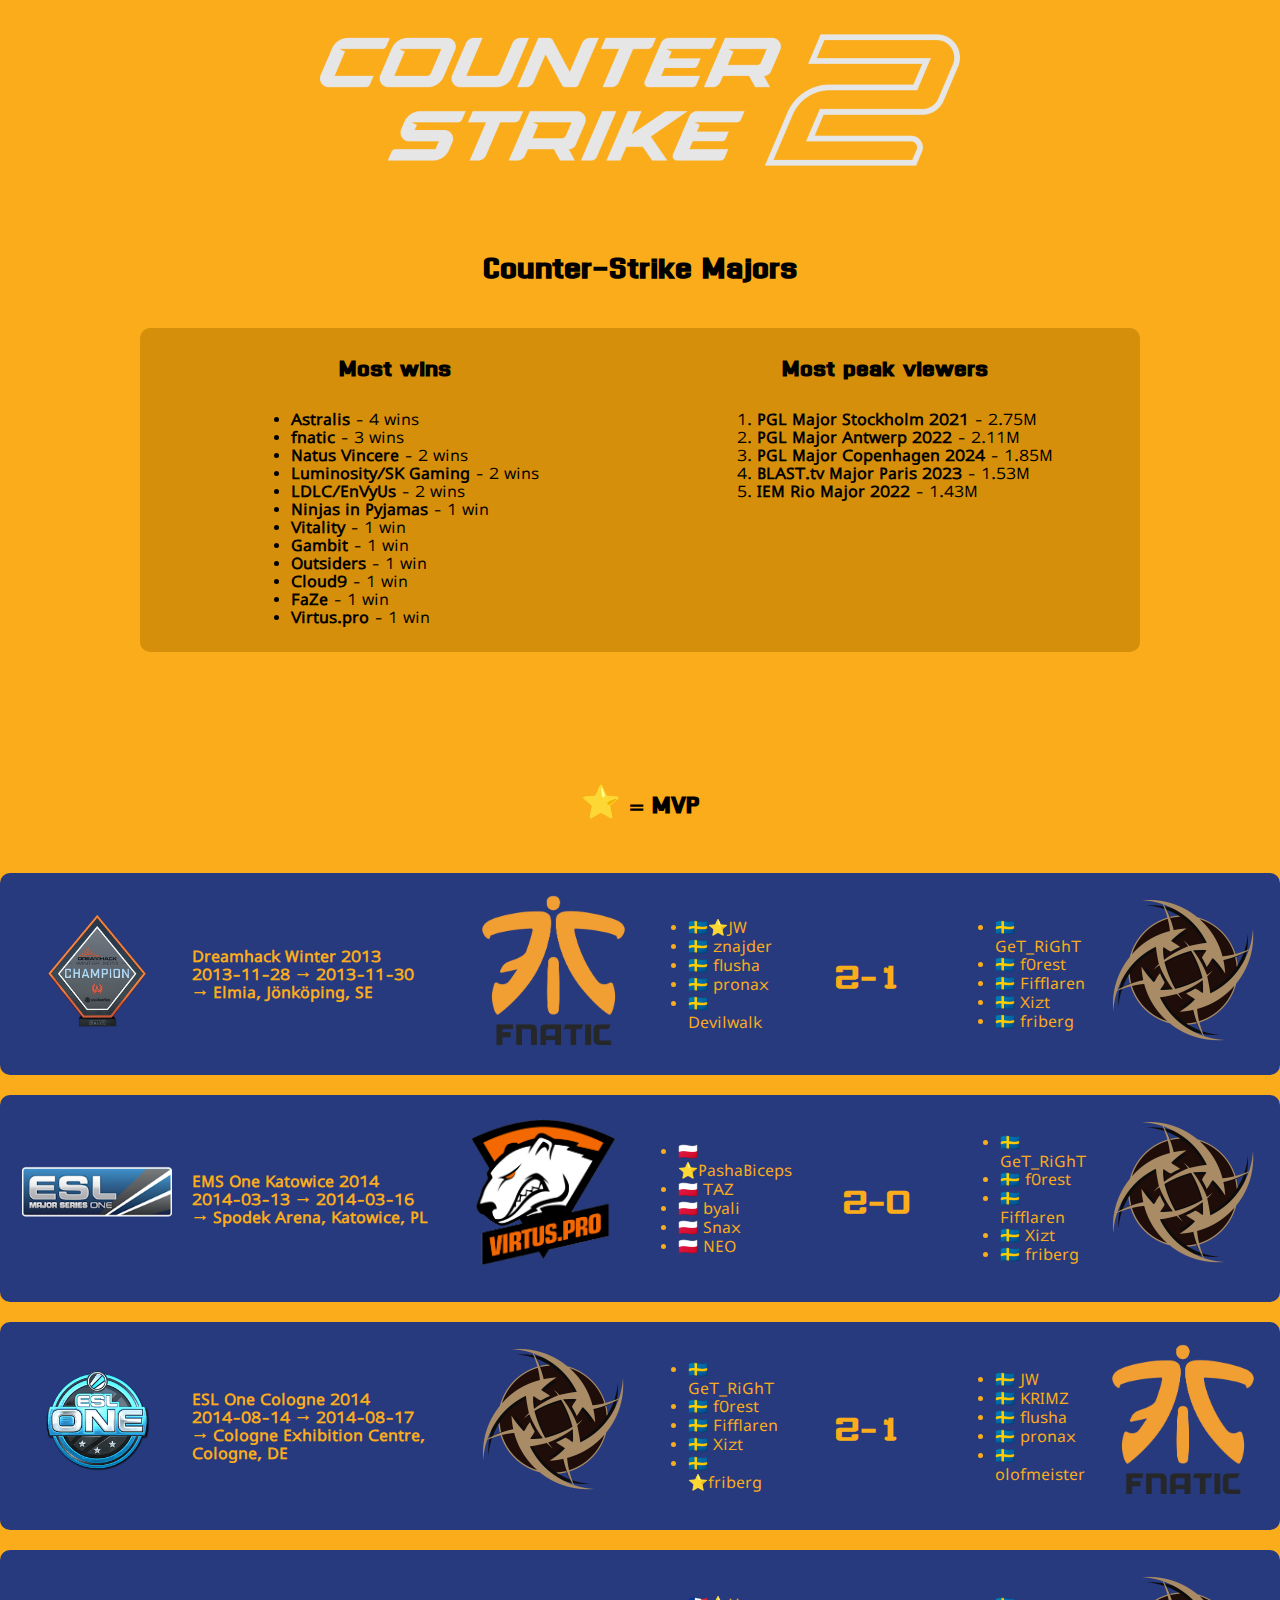
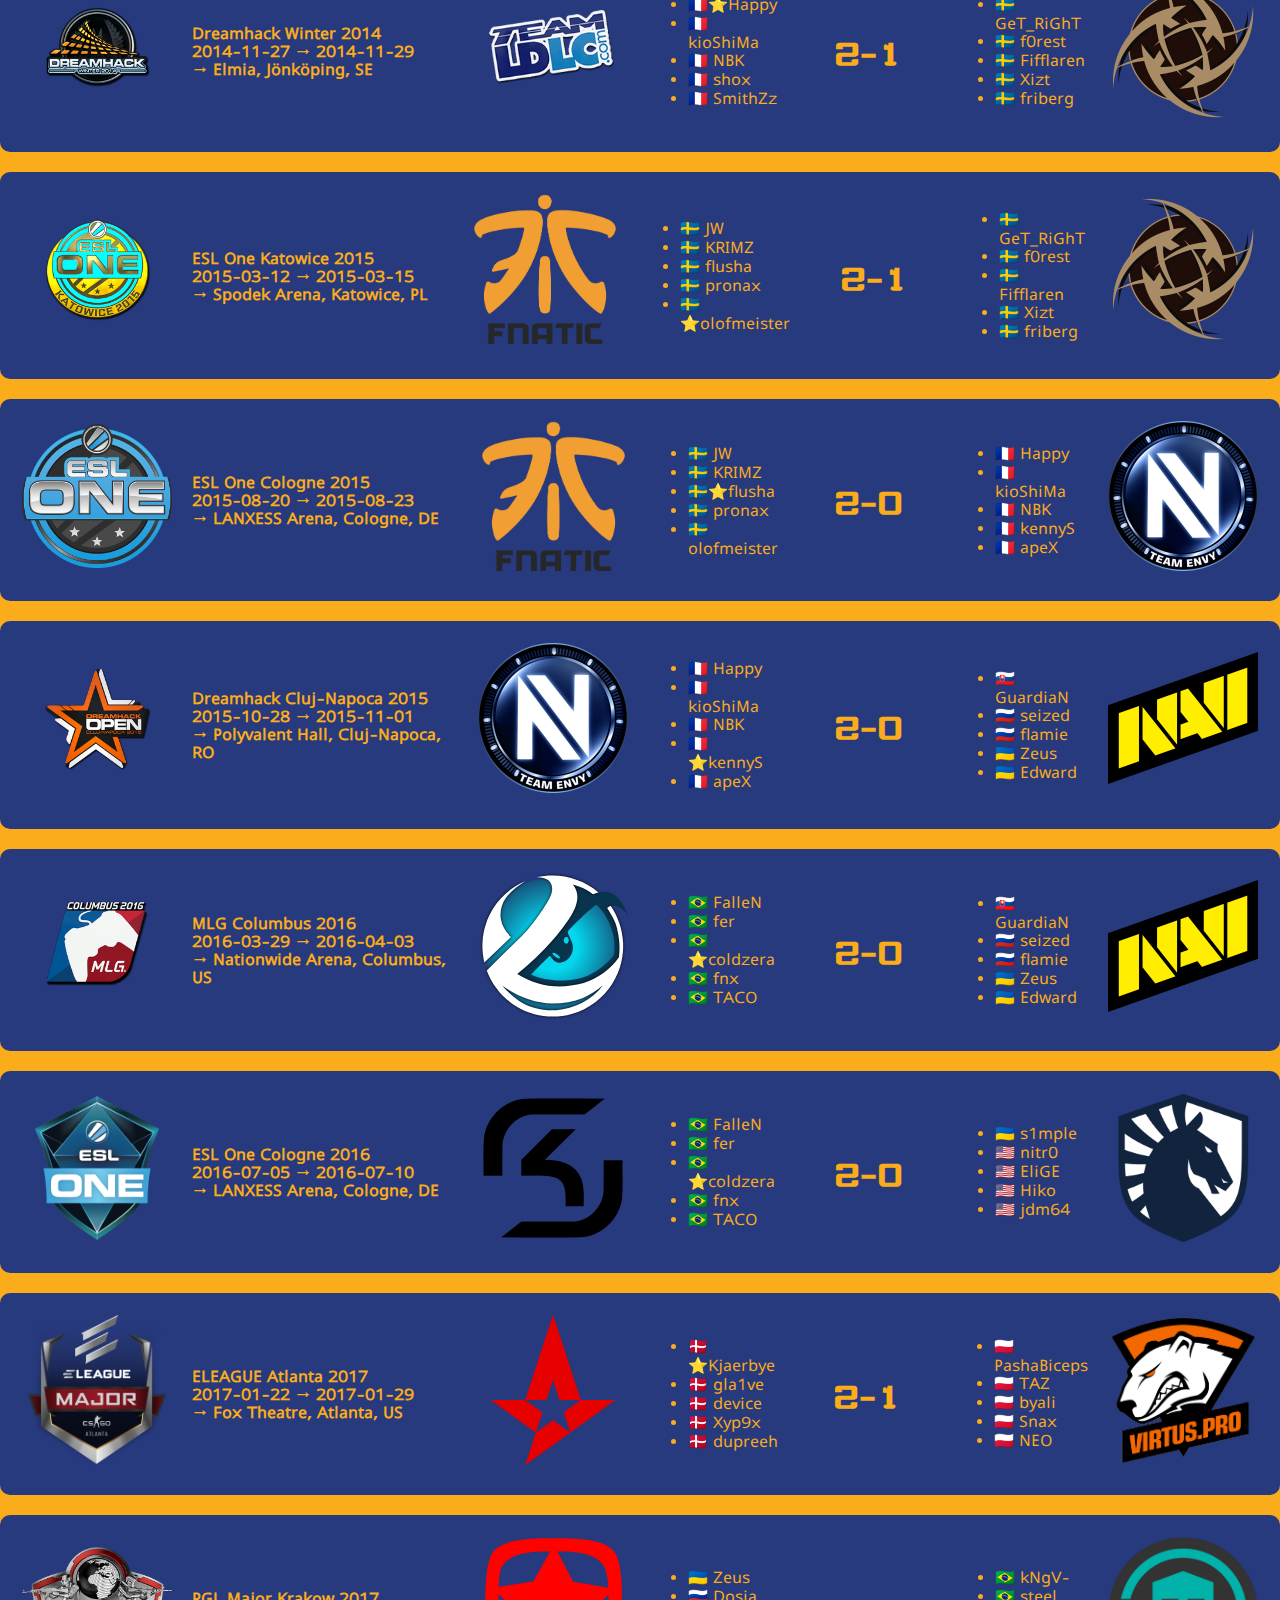
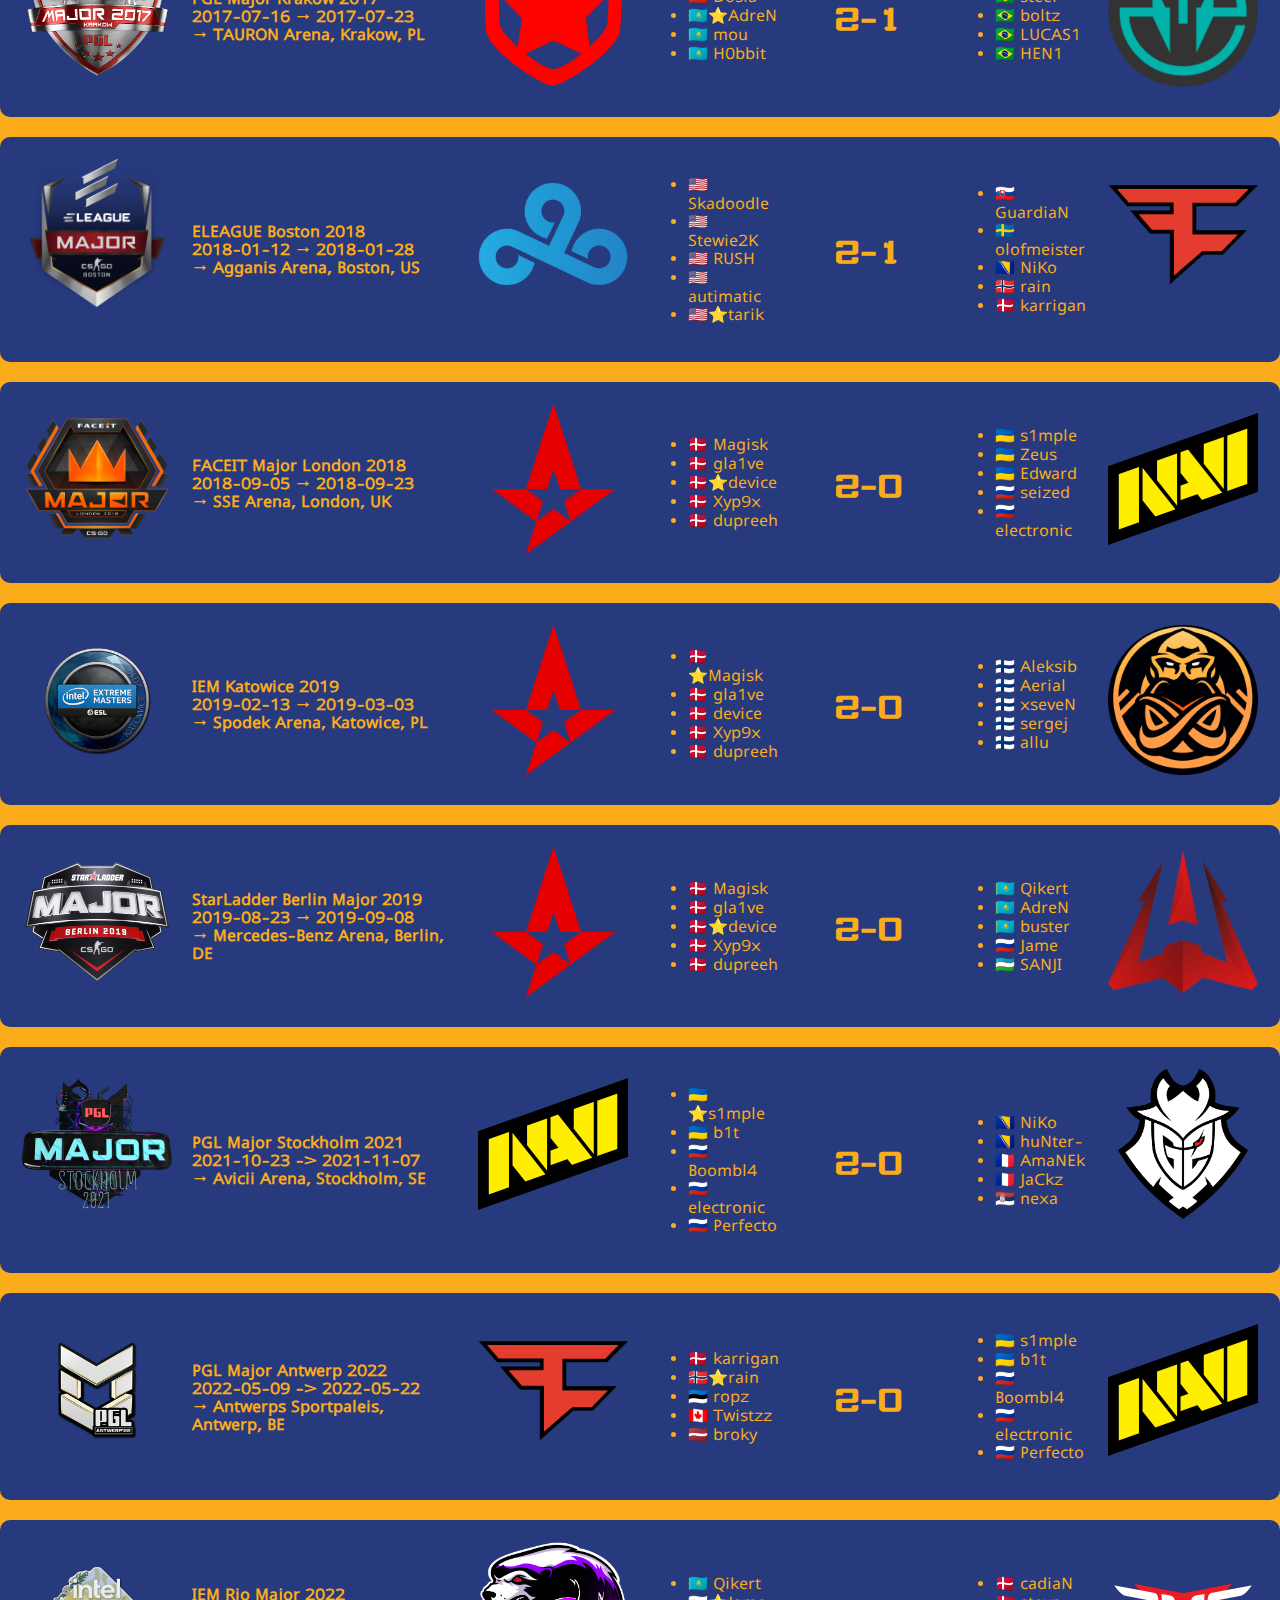
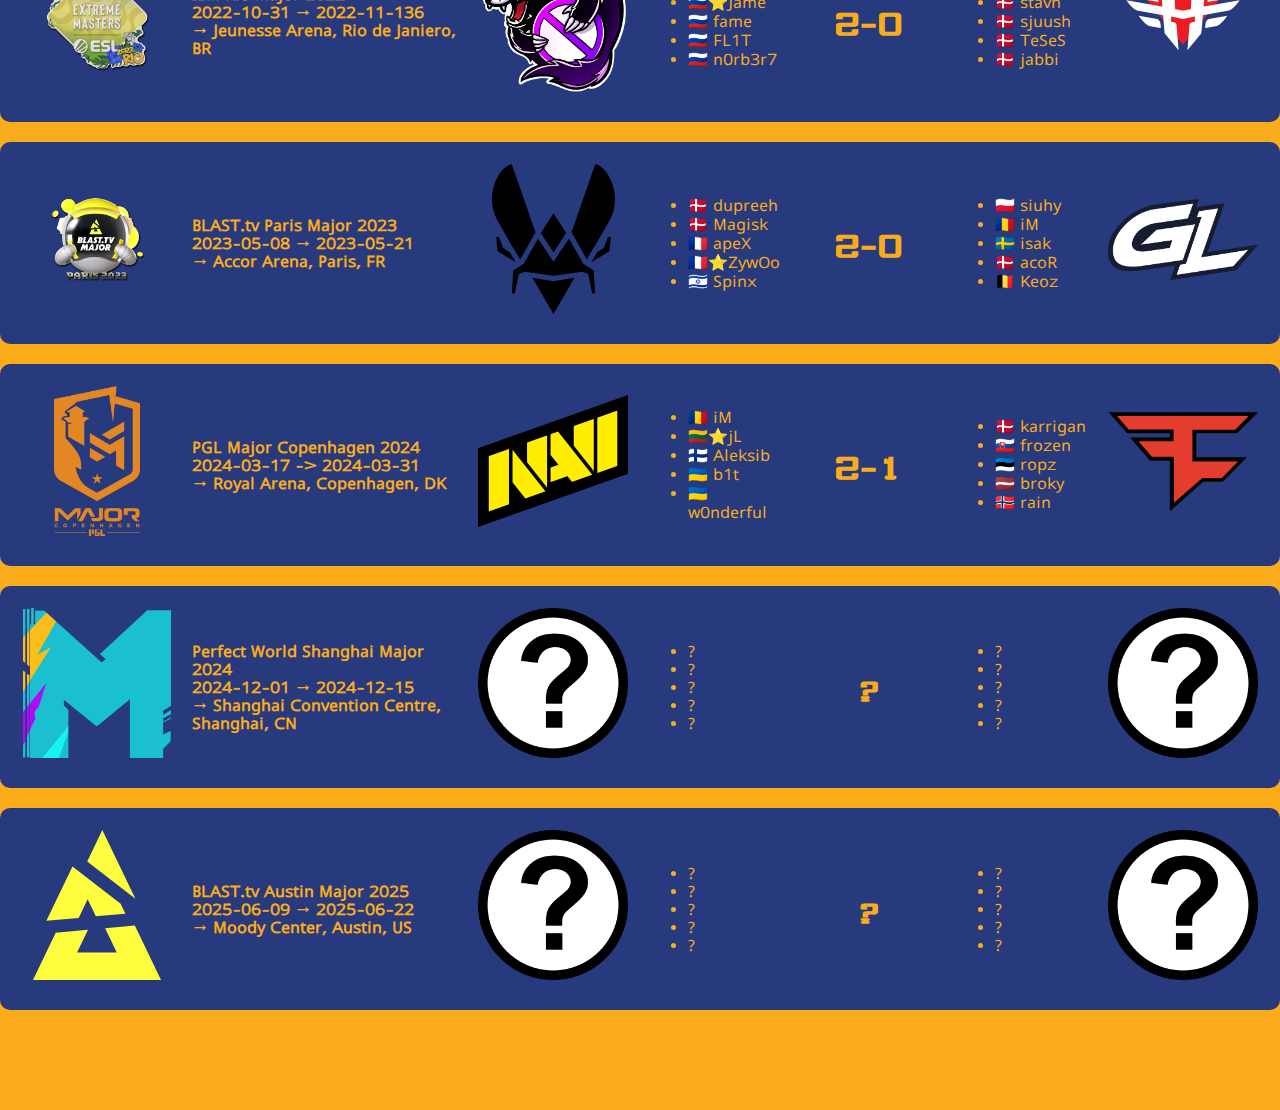
==== index.html @ 36285977 "Yeah baby" ====
<!DOCTYPE html>
<html lang="en">
<head>
    <meta charset="UTF-8">
    <meta name="viewport" content="width=device-width, initial-scale=1.0">
    <title>CS:GO / CS2 Majors</title>
    <link rel="stylesheet" href="style.css">
    <link rel="icon" href="images/cs2-favicon.jpg">
</head>
<body>
    <header>
        <img src="images/white-cs2-logo.png">
        <h1>Counter-Strike Majors</h1>
    </header>
    <div id="lists">
        <div class="li" id="winners">
            <h2>Most wins</h2>
            <div class="list-flex">
                <ul>
                    <li><b>Astralis</b> - 4 wins</li>
                    <li><b>fnatic</b> - 3 wins</li>
                    <li><b>Natus Vincere</b> - 2 wins</li>
                    <li><b>Luminosity/SK Gaming</b> - 2 wins</li>
                    <li><b>LDLC/EnVyUs</b> - 2 wins</li>
                    <li><b>Ninjas in Pyjamas</b> - 1 win</li>
                    <li><b>Vitality</b> - 1 win</li>
                    <li><b>Gambit</b> - 1 win</li>
                    <li><b>Outsiders</b> - 1 win</li>
                    <li><b>Cloud9</b> - 1 win</li>
                    <li><b>FaZe</b> - 1 win</li>
                    <li><b>Virtus.pro</b> - 1 win</li>
                </ul>
            </div>
        </div>
        <div class="li" id="most-viewed">
            <h2>Most peak viewers</h2>
            <div class="list-flex">
                <ol>
                    <li><b>PGL Major Stockholm 2021</b> - 2.75M</li>
                    <li><b>PGL Major Antwerp 2022</b> - 2.11M</li>
                    <li><b>PGL Major Copenhagen 2024</b> - 1.85M</li>
                    <li><b>BLAST.tv Major Paris 2023</b> - 1.53M</li>
                    <li><b>IEM Rio Major 2022</b> -  1.43M</li>
                </ol>
            </div>
        </div>
    </div>
    <main>
        <h1>⭐ = MVP</h1>
        <div class="major">
            <div class="major-logo">
                <img src="images/dh13.png">
            </div>
            <div class="info">
                <h4>Dreamhack Winter 2013<br>2013-11-28 → 2013-11-30<br>→ Elmia, Jönköping, SE</h4>
            </div>
            <div class="team-1">
                <img src="images/fnatic.png">
            </div>
            <div class="lineup">
                <ul>
                    <li>🇸🇪⭐JW</li>
                    <li>🇸🇪 znajder</li>
                    <li>🇸🇪 flusha</li>
                    <li>🇸🇪 pronax</li>
                    <li>🇸🇪 Devilwalk</li>
                </ul>
            </div>
            <div class="result">
                <h3>2-1</h3>
            </div>
            <div class="lineup">
                <ul>
                    <li>🇸🇪 GeT_RiGhT</li>
                    <li>🇸🇪 f0rest</li>
                    <li>🇸🇪 Fifflaren</li>
                    <li>🇸🇪 Xizt</li>
                    <li>🇸🇪 friberg</li>
                </ul>
            </div>
            <div class="team-2">
                <img src="images/nip.png">
            </div>
        </div>
        <div class="major">
            <div class="major-logo">
                <img src="images/ems-2014.webp">
            </div>
            <div class="info">
                <h4>EMS One Katowice 2014<br>2014-03-13 → 2014-03-16<br>→ Spodek Arena, Katowice, PL</h4>
            </div>
            <div class="team-1">
                <img src="images/Virtus.prologo_square.webp">
            </div>
            <div class="lineup">
                <ul>
                    <li>🇵🇱⭐PashaBiceps</li>
                    <li>🇵🇱 TAZ</li>
                    <li>🇵🇱 byali</li>
                    <li>🇵🇱 Snax</li>
                    <li>🇵🇱 NEO</li>
                </ul>
            </div>
            <div class="result">
                <h3>2-0</h3>
            </div>
            <div class="lineup">
                <ul>
                    <li>🇸🇪 GeT_RiGhT</li>
                    <li>🇸🇪 f0rest</li>
                    <li>🇸🇪 Fifflaren</li>
                    <li>🇸🇪 Xizt</li>
                    <li>🇸🇪 friberg</li>
                </ul>
            </div>
            <div class="team-2">
                <img src="images/nip.png">
            </div>
        </div>
        <div class="major">
            <div class="major-logo">
                <img src="images/cologne-2014.png">
            </div>
            <div class="info">
                <h4>ESL One Cologne 2014<br>2014-08-14 → 2014-08-17<br>→ Cologne Exhibition Centre, Cologne, DE</h4>
            </div>
            <div class="team-1">
                <img src="images/nip.png">
            </div>
            <div class="lineup">
                <ul>
                    <li>🇸🇪 GeT_RiGhT</li>
                    <li>🇸🇪 f0rest</li>
                    <li>🇸🇪 Fifflaren</li>
                    <li>🇸🇪 Xizt</li>
                    <li>🇸🇪⭐friberg</li>
                </ul>
            </div>
            <div class="result">
                <h3>2-1</h3>
            </div>
            <div class="lineup">
                <ul>
                    <li>🇸🇪 JW</li>
                    <li>🇸🇪 KRIMZ</li>
                    <li>🇸🇪 flusha</li>
                    <li>🇸🇪 pronax</li>
                    <li>🇸🇪 olofmeister</li>
                </ul>
            </div>
            <div class="team-2">
                <img src="images/fnatic.png">
            </div>
        </div>
        <div class="major">
            <div class="major-logo">
                <img src="images/dh-winter-14.png">
            </div>
            <div class="info">
                <h4>Dreamhack Winter 2014<br>2014-11-27 → 2014-11-29<br>→ Elmia, Jönköping, SE</h4>
            </div>
            <div class="team-1">
                <img src="images/ldlc.png">
            </div>
            <div class="lineup">
                <ul>
                    <li>🇫🇷⭐Happy</li>
                    <li>🇫🇷 kioShiMa</li>
                    <li>🇫🇷 NBK</li>
                    <li>🇫🇷 shox</li>
                    <li>🇫🇷 SmithZz</li>
                </ul>
            </div>
            <div class="result">
                <h3>2-1</h3>
            </div>
            <div class="lineup">
                <ul>
                    <li>🇸🇪 GeT_RiGhT</li>
                    <li>🇸🇪 f0rest</li>
                    <li>🇸🇪 Fifflaren</li>
                    <li>🇸🇪 Xizt</li>
                    <li>🇸🇪 friberg</li>
                </ul>
            </div>
            <div class="team-2">
                <img src="images/nip.png">
            </div>
        </div>
        <div class="major">
            <div class="major-logo">
                <img src="images/kato-15.png">
            </div>
            <div class="info">
                <h4>ESL One Katowice 2015<br>2015-03-12 → 2015-03-15<br>→ Spodek Arena, Katowice, PL</h4>
            </div>
            <div class="team-1">
                <img src="images/fnatic.png">
            </div>
            <div class="lineup">
                <ul>
                    <li>🇸🇪 JW</li>
                    <li>🇸🇪 KRIMZ</li>
                    <li>🇸🇪 flusha</li>
                    <li>🇸🇪 pronax</li>
                    <li>🇸🇪⭐olofmeister</li>
                </ul>
            </div>
            <div class="result">
                <h3>2-1</h3>
            </div>
            <div class="lineup">
                <ul>
                    <li>🇸🇪 GeT_RiGhT</li>
                    <li>🇸🇪 f0rest</li>
                    <li>🇸🇪 Fifflaren</li>
                    <li>🇸🇪 Xizt</li>
                    <li>🇸🇪 friberg</li>
                </ul>
            </div>
            <div class="team-2">
                <img src="images/nip.png">
            </div>
        </div>
        <div class="major">
            <div class="major-logo">
                <img src="images/colog-15.png">
            </div>
            <div class="info">
                <h4>ESL One Cologne 2015<br>2015-08-20 → 2015-08-23<br>→ LANXESS Arena, Cologne, DE</h4>
            </div>
            <div class="team-1">
                <img src="images/fnatic.png">
            </div>
            <div class="lineup">
                <ul>
                    <li>🇸🇪 JW</li>
                    <li>🇸🇪 KRIMZ</li>
                    <li>🇸🇪⭐flusha</li>
                    <li>🇸🇪 pronax</li>
                    <li>🇸🇪 olofmeister</li>
                </ul>
            </div>
            <div class="result">
                <h3>2-0</h3>
            </div>
            <div class="lineup">
                <ul>
                    <li>🇫🇷 Happy</li>
                    <li>🇫🇷 kioShiMa</li>
                    <li>🇫🇷 NBK</li>
                    <li>🇫🇷 kennyS</li>
                    <li>🇫🇷 apeX</li>
                </ul>
            </div>
            <div class="team-2">
                <img src="images/envy.png">
            </div>
        </div>
        <div class="major">
            <div class="major-logo">
                <img src="images/cluj.png">
            </div>
            <div class="info">
                <h4>Dreamhack Cluj-Napoca 2015<br>2015-10-28 → 2015-11-01<br>→ Polyvalent Hall, Cluj-Napoca, RO</h4>
            </div>
            <div class="team-1">
                <img src="images/envy.png">
            </div>
            <div class="lineup">
                <ul>
                    <li>🇫🇷 Happy</li>
                    <li>🇫🇷 kioShiMa</li>
                    <li>🇫🇷 NBK</li>
                    <li>🇫🇷⭐kennyS</li>
                    <li>🇫🇷 apeX</li>
                </ul>
            </div>
            <div class="result">
                <h3>2-0</h3>
            </div>
            <div class="lineup">
                <ul>
                    <li>🇸🇰 GuardiaN</li>
                    <li>🇷🇺 seized</li>
                    <li>🇷🇺 flamie</li>
                    <li>🇺🇦 Zeus</li>
                    <li>🇺🇦 Edward</li>
                </ul>
            </div>
            <div class="team-2">
                <img src="images/natus.png">
            </div>
        </div>
        <div class="major">
            <div class="major-logo">
                <img src="images/columbus.png">
            </div>
            <div class="info">
                <h4>MLG Columbus 2016<br>2016-03-29 → 2016-04-03<br>→ Nationwide Arena, Columbus, US</h4>
            </div>
            <div class="team-1">
                <img src="images/Luminosity_Gaming_2015.svg">
            </div>
            <div class="lineup">
                <ul>
                    <li>🇧🇷 FalleN</li>
                    <li>🇧🇷 fer</li>
                    <li>🇧🇷⭐coldzera</li>
                    <li>🇧🇷 fnx</li>
                    <li>🇧🇷 TACO</li>
                </ul>
            </div>
            <div class="result">
                <h3>2-0</h3>
            </div>
            <div class="lineup">
                <ul>
                    <li>🇸🇰 GuardiaN</li>
                    <li>🇷🇺 seized</li>
                    <li>🇷🇺 flamie</li>
                    <li>🇺🇦 Zeus</li>
                    <li>🇺🇦 Edward</li>
                </ul>
            </div>
            <div class="team-2">
                <img src="images/natus.png">
            </div>
        </div>
        <div class="major">
            <div class="major-logo">
                <img src="images/cologne-16.png">
            </div>
            <div class="info">
                <h4>ESL One Cologne 2016<br>2016-07-05 → 2016-07-10<br>→ LANXESS Arena, Cologne, DE</h4>
            </div>
            <div class="team-1">
                <img src="images/SK_Gaming_logo.svg.png">
            </div>
            <div class="lineup">
                <ul>
                    <li>🇧🇷 FalleN</li>
                    <li>🇧🇷 fer</li>
                    <li>🇧🇷⭐coldzera</li>
                    <li>🇧🇷 fnx</li>
                    <li>🇧🇷 TACO</li>
                </ul>
            </div>
            <div class="result">
                <h3>2-0</h3>
            </div>
            <div class="lineup">
                <ul>
                    <li>🇺🇦 s1mple</li>
                    <li>🇺🇸 nitr0</li>
                    <li>🇺🇸 EliGE</li>
                    <li>🇺🇸 Hiko</li>
                    <li>🇺🇸 jdm64</li>
                </ul>
            </div>
            <div class="team-2">
                <img src="images/Team_Liquidlogo_square_Dark.webp">
            </div>
        </div>
        <div class="major">
            <div class="major-logo">
                <img src="images/el-atlanta.png">
            </div>
            <div class="info">
                <h4>ELEAGUE Atlanta 2017<br>2017-01-22 → 2017-01-29<br>→ Fox Theatre, Atlanta, US</h4>
            </div>
            <div class="team-1">
                <img src="images/Astralis_logo.svg.png">
            </div>
            <div class="lineup">
                <ul>
                    <li>🇩🇰⭐Kjaerbye</li>
                    <li>🇩🇰 gla1ve</li>
                    <li>🇩🇰 device</li>
                    <li>🇩🇰 Xyp9x</li>
                    <li>🇩🇰 dupreeh</li>
                </ul>
            </div>
            <div class="result">
                <h3>2-1</h3>
            </div>
            <div class="lineup">
                <ul>
                    <li>🇵🇱 PashaBiceps</li>
                    <li>🇵🇱 TAZ</li>
                    <li>🇵🇱 byali</li>
                    <li>🇵🇱 Snax</li>
                    <li>🇵🇱 NEO</li>
                </ul>
            </div>
            <div class="team-2">
                <img src="images/Virtus.prologo_square.webp">
            </div>
        </div>
        <div class="major">
            <div class="major-logo">
                <img src="images/PGL_Krakow_Major_2017_allmode.png">
            </div>
            <div class="info">
                <h4>PGL Major Krakow 2017<br>2017-07-16 → 2017-07-23<br>→ TAURON Arena, Krakow, PL</h4>
            </div>
            <div class="team-1">
                <img src="images/Gambit_Esports_2016_logo.svg">
            </div>
            <div class="lineup">
                <ul>
                    <li>🇺🇦 Zeus</li>
                    <li>🇷🇺 Dosia</li>
                    <li>🇰🇿⭐AdreN</li>
                    <li>🇰🇿 mou</li>
                    <li>🇰🇿 H0bbit</li>
                </ul>
            </div>
            <div class="result">
                <h3>2-1</h3>
            </div>
            <div class="lineup">
                <ul>
                    <li>🇧🇷 kNgV-</li>
                    <li>🇧🇷 steel</li>
                    <li>🇧🇷 boltz</li>
                    <li>🇧🇷 LUCAS1</li>
                    <li>🇧🇷 HEN1</li>
                </ul>
            </div>
            <div class="team-2">
                <img src="images/Immortals_allmode.png">
            </div>
        </div>
        <div class="major">
            <div class="major-logo">
                <img src="images/boston.png">
            </div>
            <div class="info">
                <h4>ELEAGUE Boston 2018<br>2018-01-12 → 2018-01-28<br>→ Agganis Arena, Boston, US</h4>
            </div>
            <div class="team-1">
                <img src="images/Cloud9logo_square.webp">
            </div>
            <div class="lineup">
                <ul>
                    <li>🇺🇸 Skadoodle</li>
                    <li>🇺🇸 Stewie2K</li>
                    <li>🇺🇸 RUSH</li>
                    <li>🇺🇸 autimatic</li>
                    <li>🇺🇸⭐tarik</li>
                </ul>
            </div>
            <div class="result">
                <h3>2-1</h3>
            </div>
            <div class="lineup">
                <ul>
                    <li>🇸🇰 GuardiaN</li>
                    <li>🇸🇪 olofmeister</li>
                    <li>🇧🇦 NiKo</li>
                    <li>🇳🇴 rain</li>
                    <li>🇩🇰 karrigan</li>
                </ul>
            </div>
            <div class="team-2">
                <img src="images/faze.png">
            </div>
        </div>
        <div class="major">
            <div class="major-logo">
                <img src="images/FACEIT_Major_2018.png">
            </div>
            <div class="info">
                <h4>FACEIT Major London 2018<br>2018-09-05 → 2018-09-23<br>→ SSE Arena, London, UK</h4>
            </div>
            <div class="team-1">
                <img src="images/Astralis_logo.svg.png">
            </div>
            <div class="lineup">
                <ul>
                    <li>🇩🇰 Magisk</li>
                    <li>🇩🇰 gla1ve</li>
                    <li>🇩🇰⭐device</li>
                    <li>🇩🇰 Xyp9x</li>
                    <li>🇩🇰 dupreeh</li>
                </ul>
            </div>
            <div class="result">
                <h3>2-0</h3>
            </div>
            <div class="lineup">
                <ul>
                    <li>🇺🇦 s1mple</li>
                    <li>🇺🇦 Zeus</li>
                    <li>🇺🇦 Edward</li>
                    <li>🇷🇺 seized</li>
                    <li>🇷🇺 electronic</li>
                </ul>
            </div>
            <div class="team-2">
                <img src="images/natus.png">
            </div>
        </div>
        <div class="major">
            <div class="major-logo">
                <img src="images/kato-19.png">
            </div>
            <div class="info">
                <h4>IEM Katowice 2019<br>2019-02-13 → 2019-03-03<br>→ Spodek Arena, Katowice, PL</h4>
            </div>
            <div class="team-1">
                <img src="images/Astralis_logo.svg.png">
            </div>
            <div class="lineup">
                <ul>
                    <li>🇩🇰⭐Magisk</li>
                    <li>🇩🇰 gla1ve</li>
                    <li>🇩🇰 device</li>
                    <li>🇩🇰 Xyp9x</li>
                    <li>🇩🇰 dupreeh</li>
                </ul>
            </div>
            <div class="result">
                <h3>2-0</h3>
            </div>
            <div class="lineup">
                <ul>
                    <li>🇫🇮 Aleksib</li>
                    <li>🇫🇮 Aerial</li>
                    <li>🇫🇮 xseveN</li>
                    <li>🇫🇮 sergej</li>
                    <li>🇫🇮 allu</li>
                </ul>
            </div>
            <div class="team-2">
                <img src="images/Ence_(esports)_logo.svg.png">
            </div>
        </div>
        <div class="major">
            <div class="major-logo">
                <img src="images/berlin.png">
            </div>
            <div class="info">
                <h4>StarLadder Berlin Major 2019<br>2019-08-23 → 2019-09-08<br>→ Mercedes-Benz Arena, Berlin, DE</h4>
            </div>
            <div class="team-1">
                <img src="images/Astralis_logo.svg.png">
            </div>
            <div class="lineup">
                <ul>
                    <li>🇩🇰 Magisk</li>
                    <li>🇩🇰 gla1ve</li>
                    <li>🇩🇰⭐device</li>
                    <li>🇩🇰 Xyp9x</li>
                    <li>🇩🇰 dupreeh</li>
                </ul>
            </div>
            <div class="result">
                <h3>2-0</h3>
            </div>
            <div class="lineup">
                <ul>
                    <li>🇰🇿 Qikert</li>
                    <li>🇰🇿 AdreN</li>
                    <li>🇰🇿 buster</li>
                    <li>🇷🇺 Jame</li>
                    <li>🇺🇿 SANJI</li>
                </ul>
            </div>
            <div class="team-2">
                <img src="images/avangar.png">
            </div>
        </div>
        <div class="major">
            <div class="major-logo">
                <img src="images/stockholm.png">
            </div>
            <div class="info">
                <h4>PGL Major Stockholm 2021<br>2021-10-23 -> 2021-11-07<br>→ Avicii Arena, Stockholm, SE</h4>
            </div>
            <div class="team-1">
                <img src="images/natus.png">
            </div>
            <div class="lineup">
                <ul>
                    <li>🇺🇦⭐s1mple</li>
                    <li>🇺🇦 b1t</li>
                    <li>🇷🇺 Boombl4</li>
                    <li>🇷🇺 electronic</li>
                    <li>🇷🇺 Perfecto</li>
                </ul>
            </div>
            <div class="result">
                <h3>2-0</h3>
            </div>
            <div class="lineup">
                <ul>
                    <li>🇧🇦 NiKo</li>
                    <li>🇧🇦 huNter-</li>
                    <li>🇫🇷 AmaNEk</li>
                    <li>🇫🇷 JaCkz</li>
                    <li>🇷🇸 nexa</li>
                </ul>
            </div>
            <div class="team-2">
                <img src="images/g2.webp">
            </div>
        </div>
        <div class="major">
            <div class="major-logo">
                <img src="images/antwerp.png">
            </div>
            <div class="info">
                <h4>PGL Major Antwerp 2022<br>2022-05-09 -> 2022-05-22<br>→ Antwerps Sportpaleis, Antwerp, BE</h4>
            </div>
            <div class="team-1">
                <img src="images/faze.png">
            </div>
            <div class="lineup">
                <ul>
                    <li>🇩🇰 karrigan</li>
                    <li>🇳🇴⭐rain</li>
                    <li>🇪🇪 ropz</li>
                    <li>🇨🇦 Twistzz</li>
                    <li>🇱🇻 broky</li>
                </ul>
            </div>
            <div class="result">
                <h3>2-0</h3>
            </div>
            <div class="lineup">
                <ul>
                    <li>🇺🇦 s1mple</li>
                    <li>🇺🇦 b1t</li>
                    <li>🇷🇺 Boombl4</li>
                    <li>🇷🇺 electronic</li>
                    <li>🇷🇺 Perfecto</li>
                </ul>
            </div>
            <div class="team-2">
                <img src="images/natus.png">
            </div>
        </div>
        <div class="major">
            <div class="major-logo">
                <img src="images/iem-rio.png">
            </div>
            <div class="info">
                <h4>IEM Rio Major 2022<br>2022-10-31 → 2022-11-136<br>→ Jeunesse Arena, Rio de Janiero, BR</h4>
            </div>
            <div class="team-1">
                <img src="images/Outsiders_CSGO_allmode.png">
            </div>
            <div class="lineup">
                <ul>
                    <li>🇰🇿 Qikert</li>
                    <li>🇷🇺⭐Jame</li>
                    <li>🇷🇺 fame</li>
                    <li>🇷🇺 FL1T</li>
                    <li>🇷🇺 n0rb3r7</li>
                </ul>
            </div>
            <div class="result">
                <h3>2-0</h3>
            </div>
            <div class="lineup">
                <ul>
                    <li>🇩🇰 cadiaN</li>
                    <li>🇩🇰 stavn</li>
                    <li>🇩🇰 sjuush</li>
                    <li>🇩🇰 TeSeS</li>
                    <li>🇩🇰 jabbi</li>
                </ul>
            </div>
            <div class="team-2">
                <img src="images/heroic.png">
            </div>
        </div>
        <div class="major">
            <div class="major-logo">
                <img src="images/blast.png">
            </div>
            <div class="info">
                <h4>BLAST.tv Paris Major 2023<br>2023-05-08 → 2023-05-21<br>→ Accor Arena, Paris, FR</h4>
            </div>
            <div class="team-1">
                <img src="images/Team_Vitality_logo.svg">
            </div>
            <div class="lineup">
                <ul>
                    <li>🇩🇰 dupreeh</li>
                    <li>🇩🇰 Magisk</li>
                    <li>🇫🇷 apeX</li>
                    <li>🇫🇷⭐ZywOo</li>
                    <li>🇮🇱 Spinx</li>
                </ul>
            </div>
            <div class="result">
                <h3>2-0</h3>
            </div>
            <div class="lineup">
                <ul>
                    <li>🇵🇱 siuhy</li>
                    <li>🇷🇴 iM</li>
                    <li>🇸🇪 isak</li>
                    <li>🇩🇰 acoR</li>
                    <li>🇧🇪 Keoz</li>
                </ul>
            </div>
            <div class="team-2">
                <img src="images/GamerLegion_2023_lightmode.png">
            </div>
        </div>
        <div class="major">
            <div class="major-logo">
                <img src="images/pgl-cop.png">
            </div>
            <div class="info">
                <h4>PGL Major Copenhagen 2024<br>2024-03-17 -> 2024-03-31<br>→ Royal Arena, Copenhagen, DK</h4>
            </div>
            <div class="team-1">
                <img src="images/natus.png">
            </div>
            <div class="lineup">
                <ul>
                    <li>🇷🇴 iM</li>
                    <li>🇱🇹⭐jL</li>
                    <li>🇫🇮 Aleksib</li>
                    <li>🇺🇦 b1t</li>
                    <li>🇺🇦 w0nderful</li>
                </ul>
            </div>
            <div class="result">
                <h3>2-1</h3>
            </div>
            <div class="lineup">
                <ul>
                    <li>🇩🇰 karrigan</li>
                    <li>🇸🇰 frozen</li>
                    <li>🇪🇪 ropz</li>
                    <li>🇱🇻 broky</li>
                    <li>🇳🇴 rain</li>
                </ul>
            </div>
            <div class="team-2">
                <img src="images/faze.png">
            </div>
        </div>
        <div class="major">
            <div class="major-logo">
                <img src="images/shanghai.webp">
            </div>
            <div class="info">
                <h4>Perfect World Shanghai Major 2024<br>2024-12-01 → 2024-12-15<br>→ Shanghai Convention Centre, Shanghai, CN</h4>
            </div>
            <div class="team-1">
                <img src="images/question.png">
            </div>
            <div class="lineup">
                <ul>
                    <li>?</li>
                    <li>?</li>
                    <li>?</li>
                    <li>?</li>
                    <li>?</li>
                </ul>
            </div>
            <div class="result">
                <h3>?</h3>
            </div>
            <div class="lineup">
                <ul>
                    <li>?</li>
                    <li>?</li>
                    <li>?</li>
                    <li>?</li>
                    <li>?</li>
                </ul>
            </div>
            <div class="team-2">
                <img src="images/question.png">
            </div>
        </div>
        <div class="major">
            <div class="major-logo">
                <img src="images/BLAST.tv_2022_(Icon).svg">
            </div>
            <div class="info">
                <h4>BLAST.tv Austin Major 2025<br>2025-06-09 → 2025-06-22<br>→ Moody Center, Austin, US</h4>
            </div>
            <div class="team-1">
                <img src="images/question.png">
            </div>
            <div class="lineup">
                <ul>
                    <li>?</li>
                    <li>?</li>
                    <li>?</li>
                    <li>?</li>
                    <li>?</li>
                </ul>
            </div>
            <div class="result">
                <h3>?</h3>
            </div>
            <div class="lineup">
                <ul>
                    <li>?</li>
                    <li>?</li>
                    <li>?</li>
                    <li>?</li>
                    <li>?</li>
                </ul>
            </div>
            <div class="team-2">
                <img src="images/question.png">
            </div>
        </div>
    </main>
</body>
</html>
---- style.css ----
* {
    box-sizing: border-box;
}

body {
    margin: 0;
    --cs2-blue: #273a7e;
    --cs2-yellow: #fbac1b;
    background-color: var(--cs2-yellow);
}

@font-face {
    font-family: Head;
    src: url(fonts/Dhurjati-Regular.ttf);
}

@font-face {
    font-family: Bread;
    src: url(fonts/Lunasima-Regular.ttf);
}

header {
    max-width: 1000px;
    margin: auto;
    display: flex;
    flex-direction: column;
    align-items: center;
    justify-content: center;
}

header img {
    height: 200px;
}

header h1 {
    font-family: Head;
    font-size: 40px;
}

#lists {
    max-width: 1000px;
    margin: auto;
    display: flex;
    justify-content: center;
    background-color: #d68f0a;
    border-radius: 10px;
    padding: 10px;
}

.li {
    flex-grow: 1;
    flex-basis: 0;
}

.list-flex {
    display: flex;
    justify-content: center;
}

#lists h2 {
    font-family: Head;
    text-align: center;
    margin: 0;
    font-size: 30px;
}

ol, ul {
    font-family: Bread;
}

main {
    max-width: 1500px;
    margin: 100px auto 100px auto;
    display: flex;
    flex-direction: column;
    align-items: center;
    justify-content: center;
    gap: 20px;
}

h1 {
    font-family: Head;
}

.major {
    border: var(--cs2-blue) solid 2px;
    background-color: var(--cs2-blue);
    width: 100%;
    display: grid;
    grid-template-columns: 1fr 2fr 1fr 1fr 1fr 1fr 1fr;
    gap: 20px;
    padding: 20px;
    border-radius: 10px;
    color: var(--cs2-yellow);
}

.major-logo, .team-1, .team-2 {
    height: 150px;
    width: 150px;
}

.major div img {
    height: 100%;
    width: 100%;
    object-fit: contain;
}

.info {
    font-family: Bread;
    align-self: center;
    font-size: 16px;
}

.result {
    font-family: Head;
    align-self: center;
    justify-self: center;
    font-size: 35px;
    margin: 0;
}

.lineup {
    align-self: center;
}
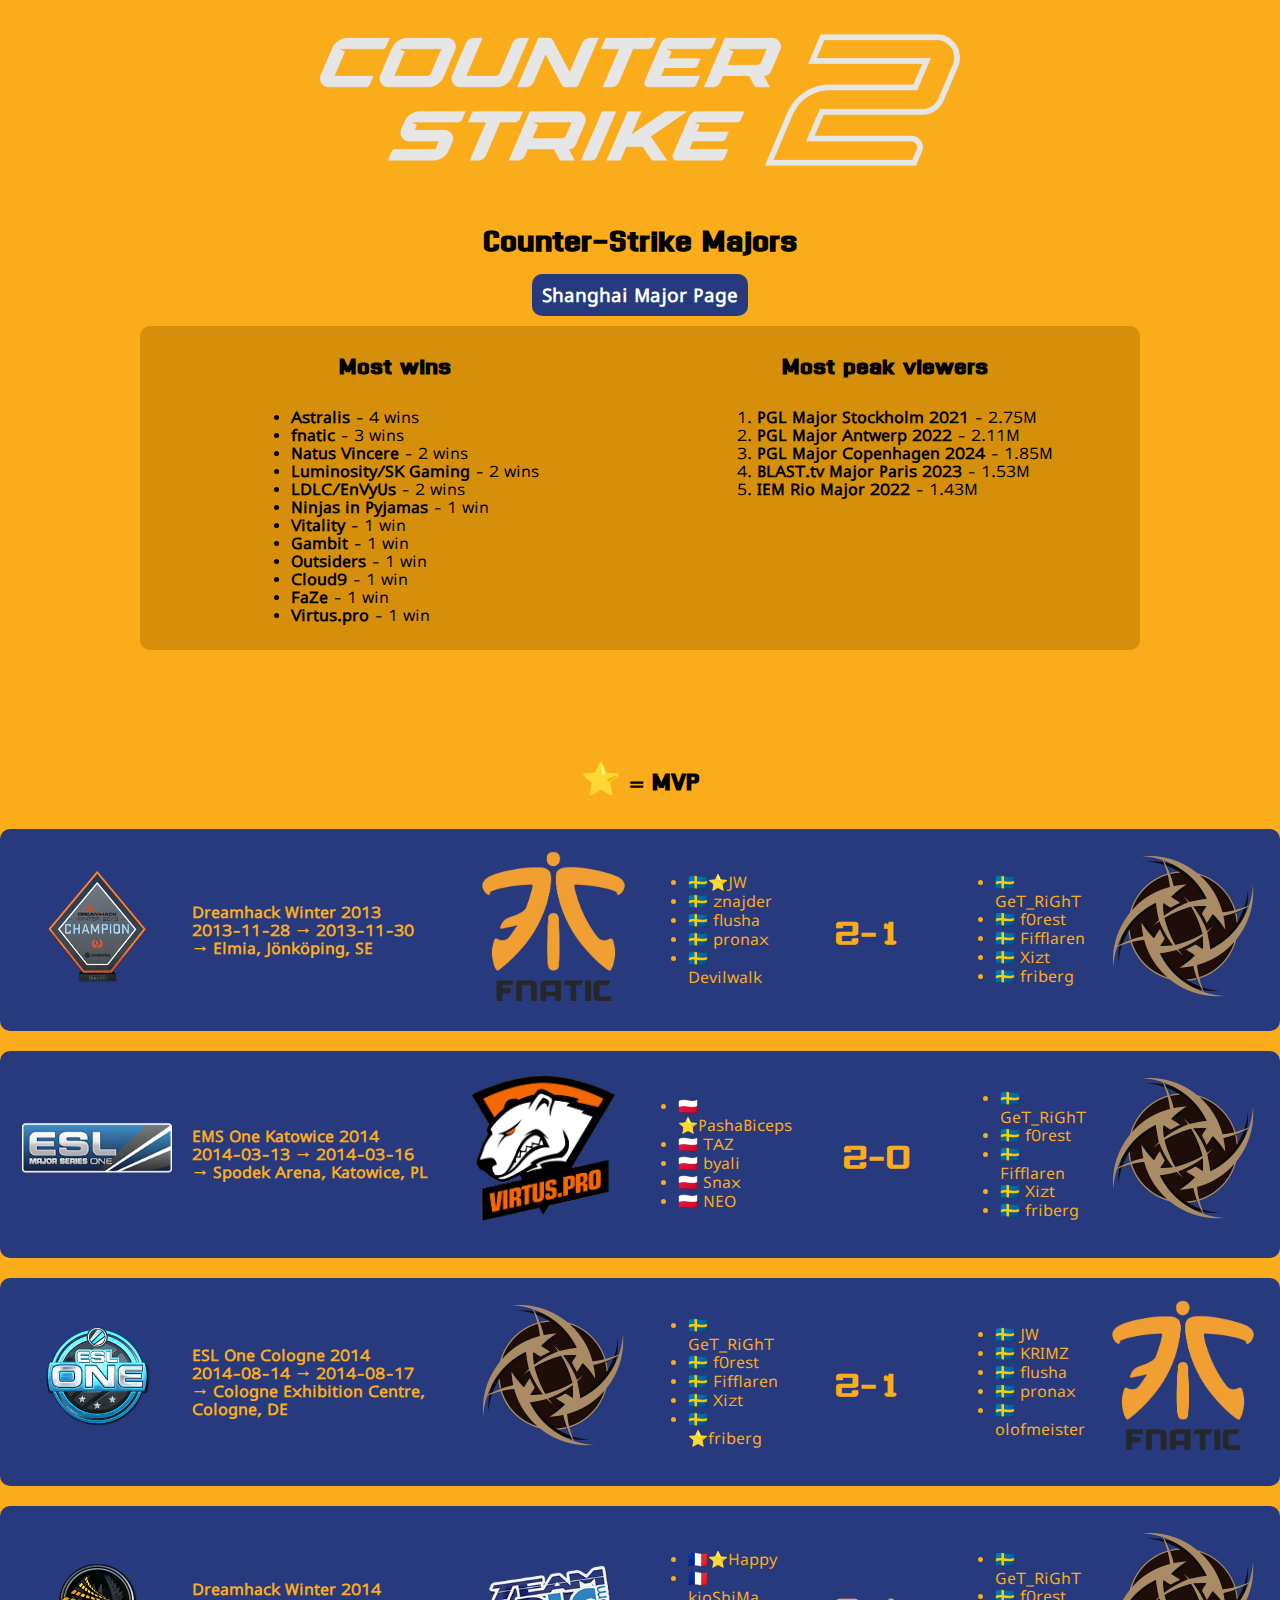
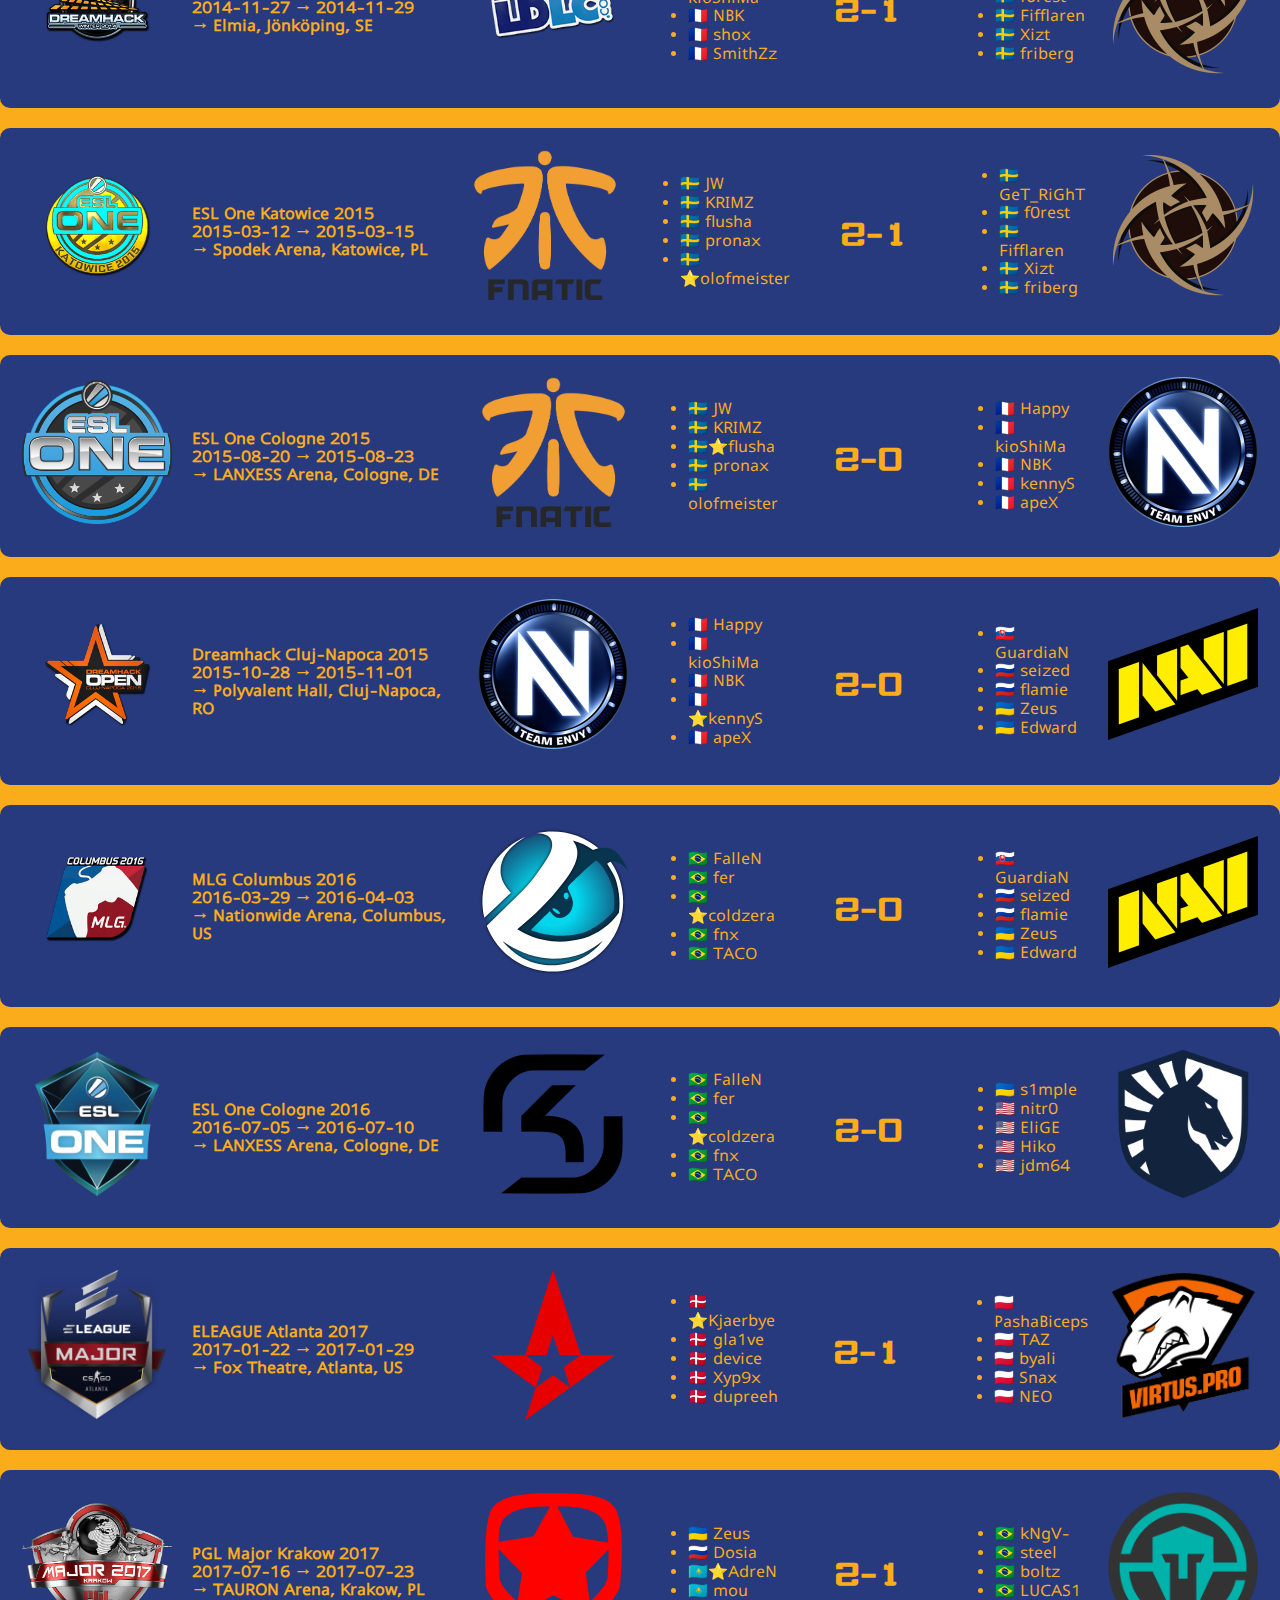
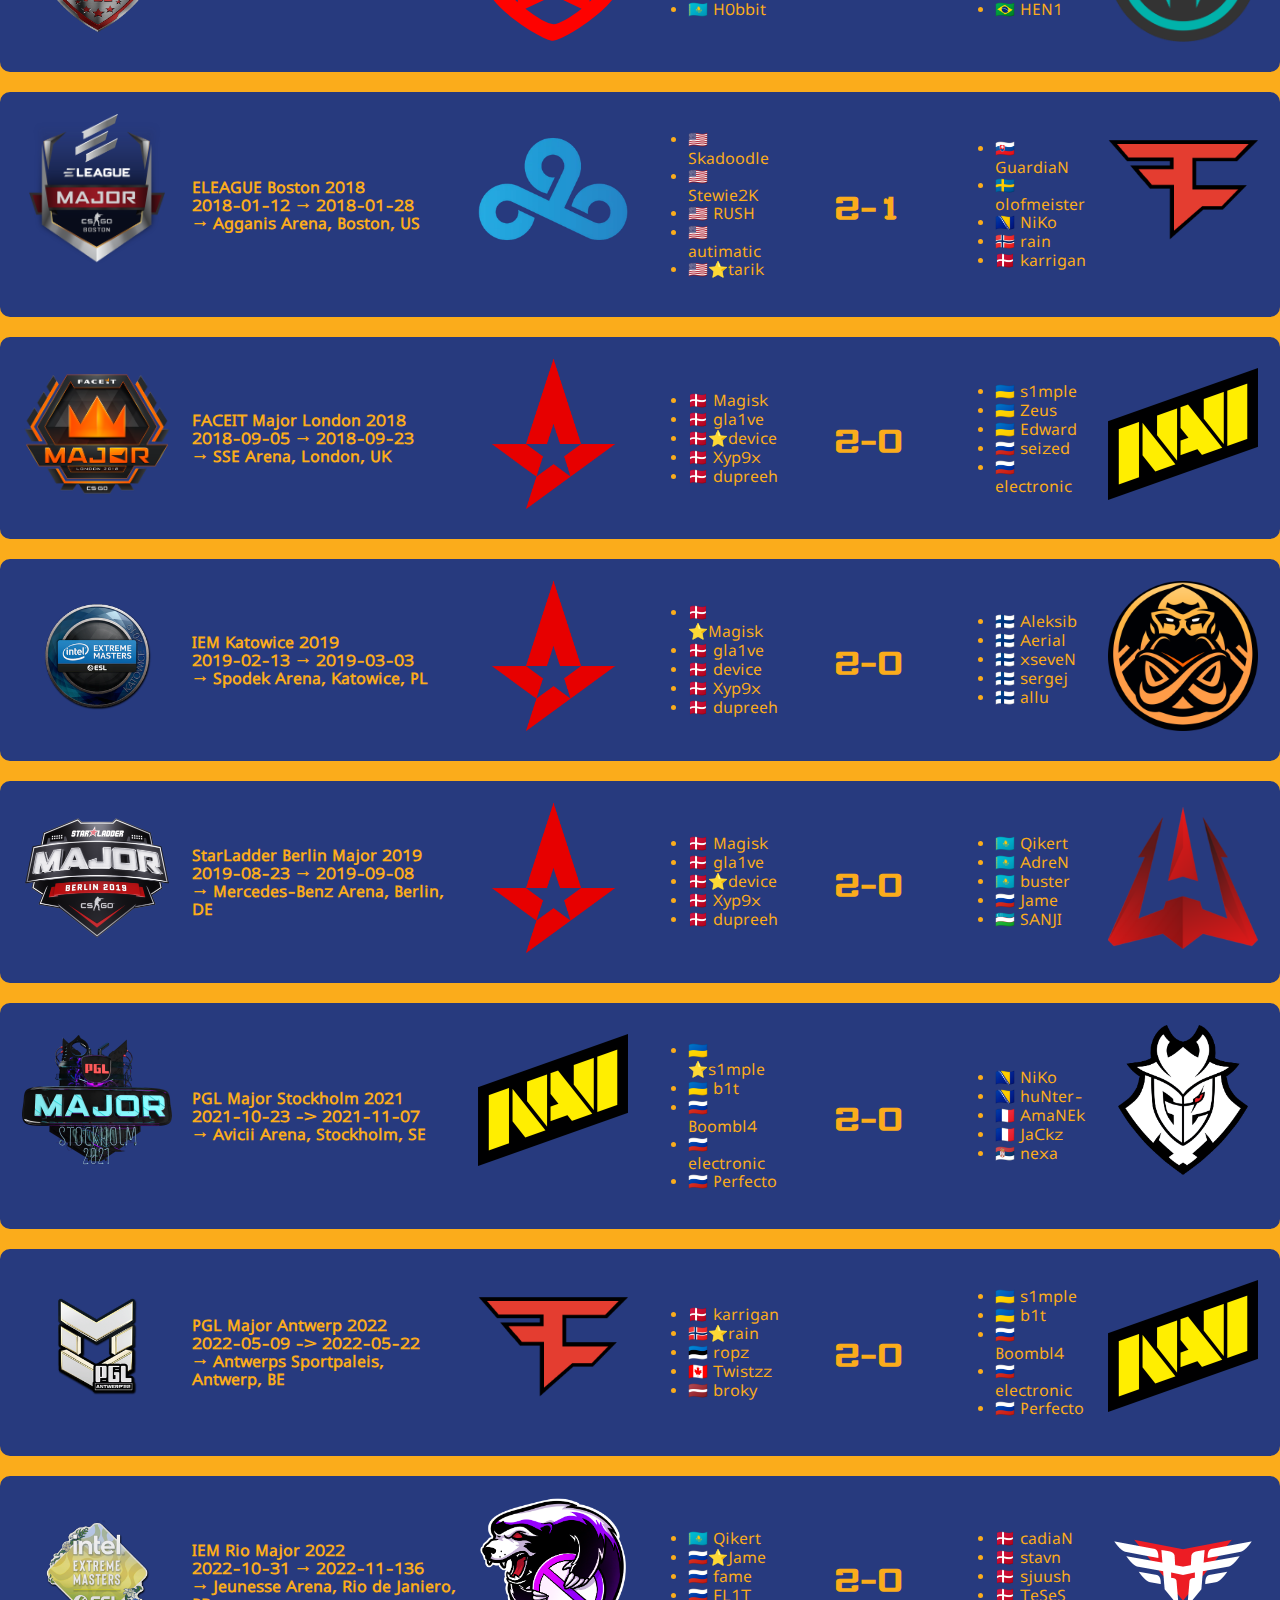
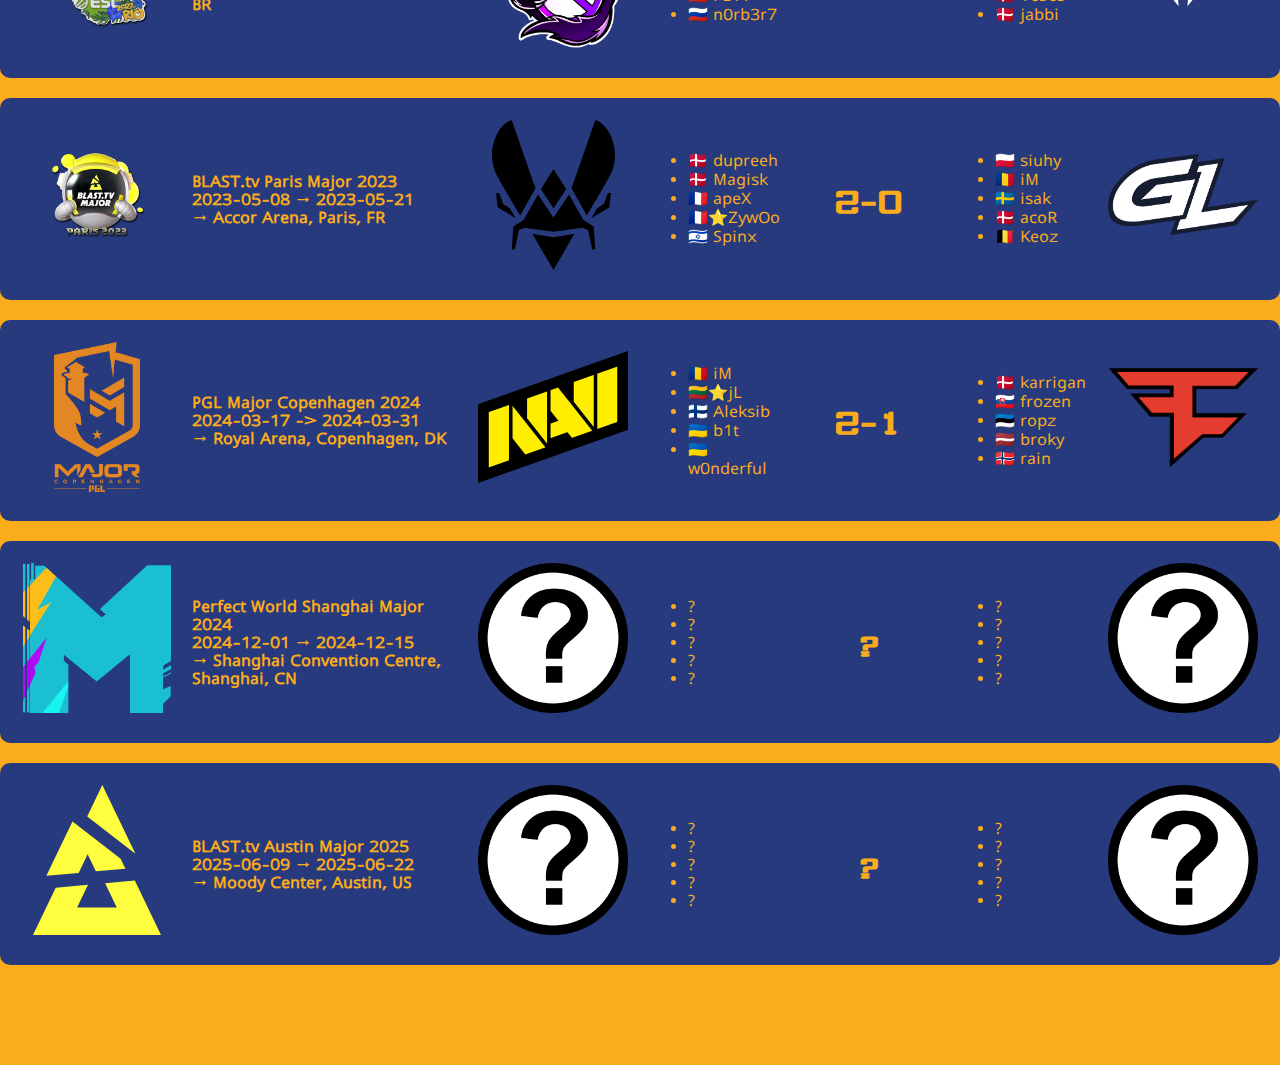
==== commit cff89750: "Shanghai Major page" ====
--- a/index.html
+++ b/index.html
@@ -11,6 +11,7 @@
     <header>
         <img src="images/white-cs2-logo.png">
         <h1>Counter-Strike Majors</h1>
+        <a id="shanghai" href="rmr.html">Shanghai Major Page</a>
     </header>
     <div id="lists">
         <div class="li" id="winners">
--- a/style.css
+++ b/style.css
@@ -35,6 +35,7 @@
 header h1 {
     font-family: Head;
     font-size: 40px;
+    margin: 0;
 }
 
 #lists {
@@ -80,6 +81,7 @@
 
 h1 {
     font-family: Head;
+    margin: 0;
 }
 
 .major {
@@ -121,4 +123,21 @@
 
 .lineup {
     align-self: center;
-}+}
+
+#shanghai {
+    font-family: Bread;
+    font-size: 19px;
+    text-decoration: none;
+    margin-bottom: 10px;
+    font-weight: 600;
+    background-color: var(--cs2-blue);
+    padding: 10px;
+    color: white;
+    border-radius: 10px;
+}
+
+#shanghai:hover {
+    background-color: #0e2474;
+}
+
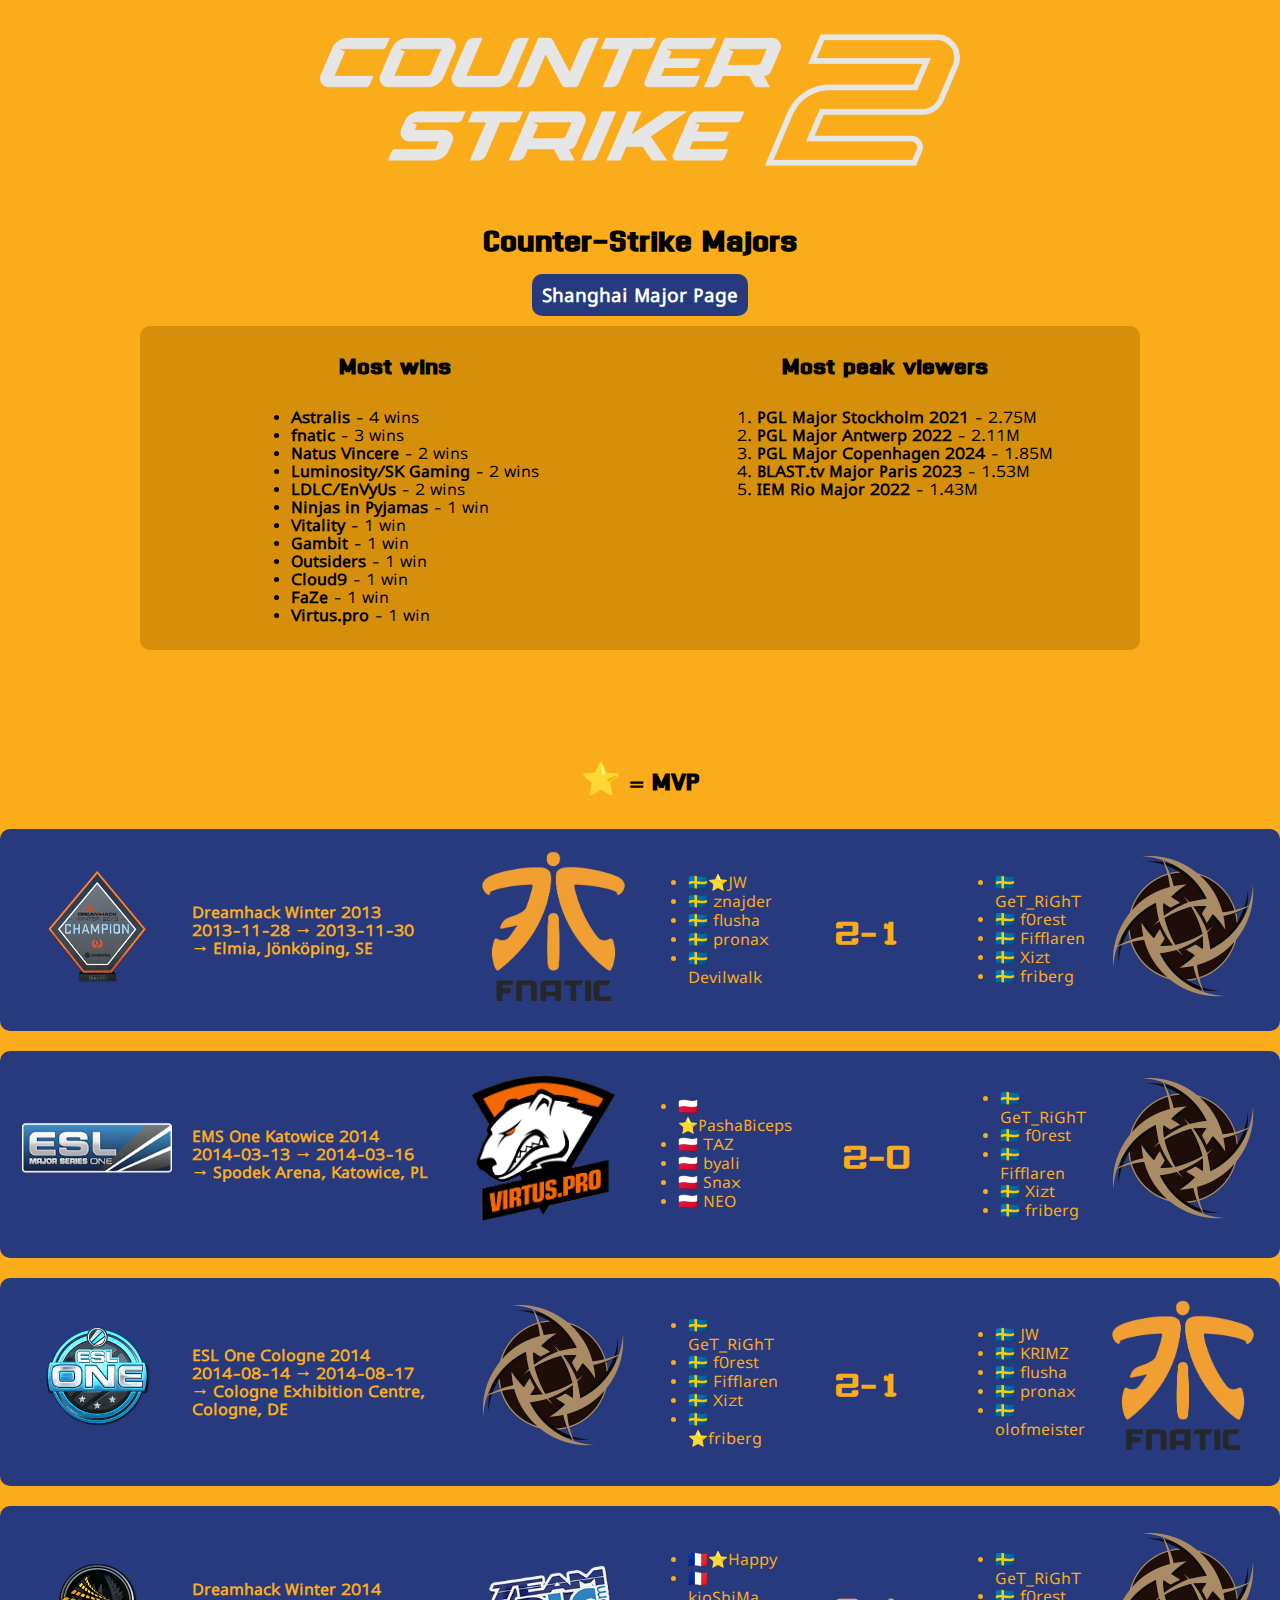
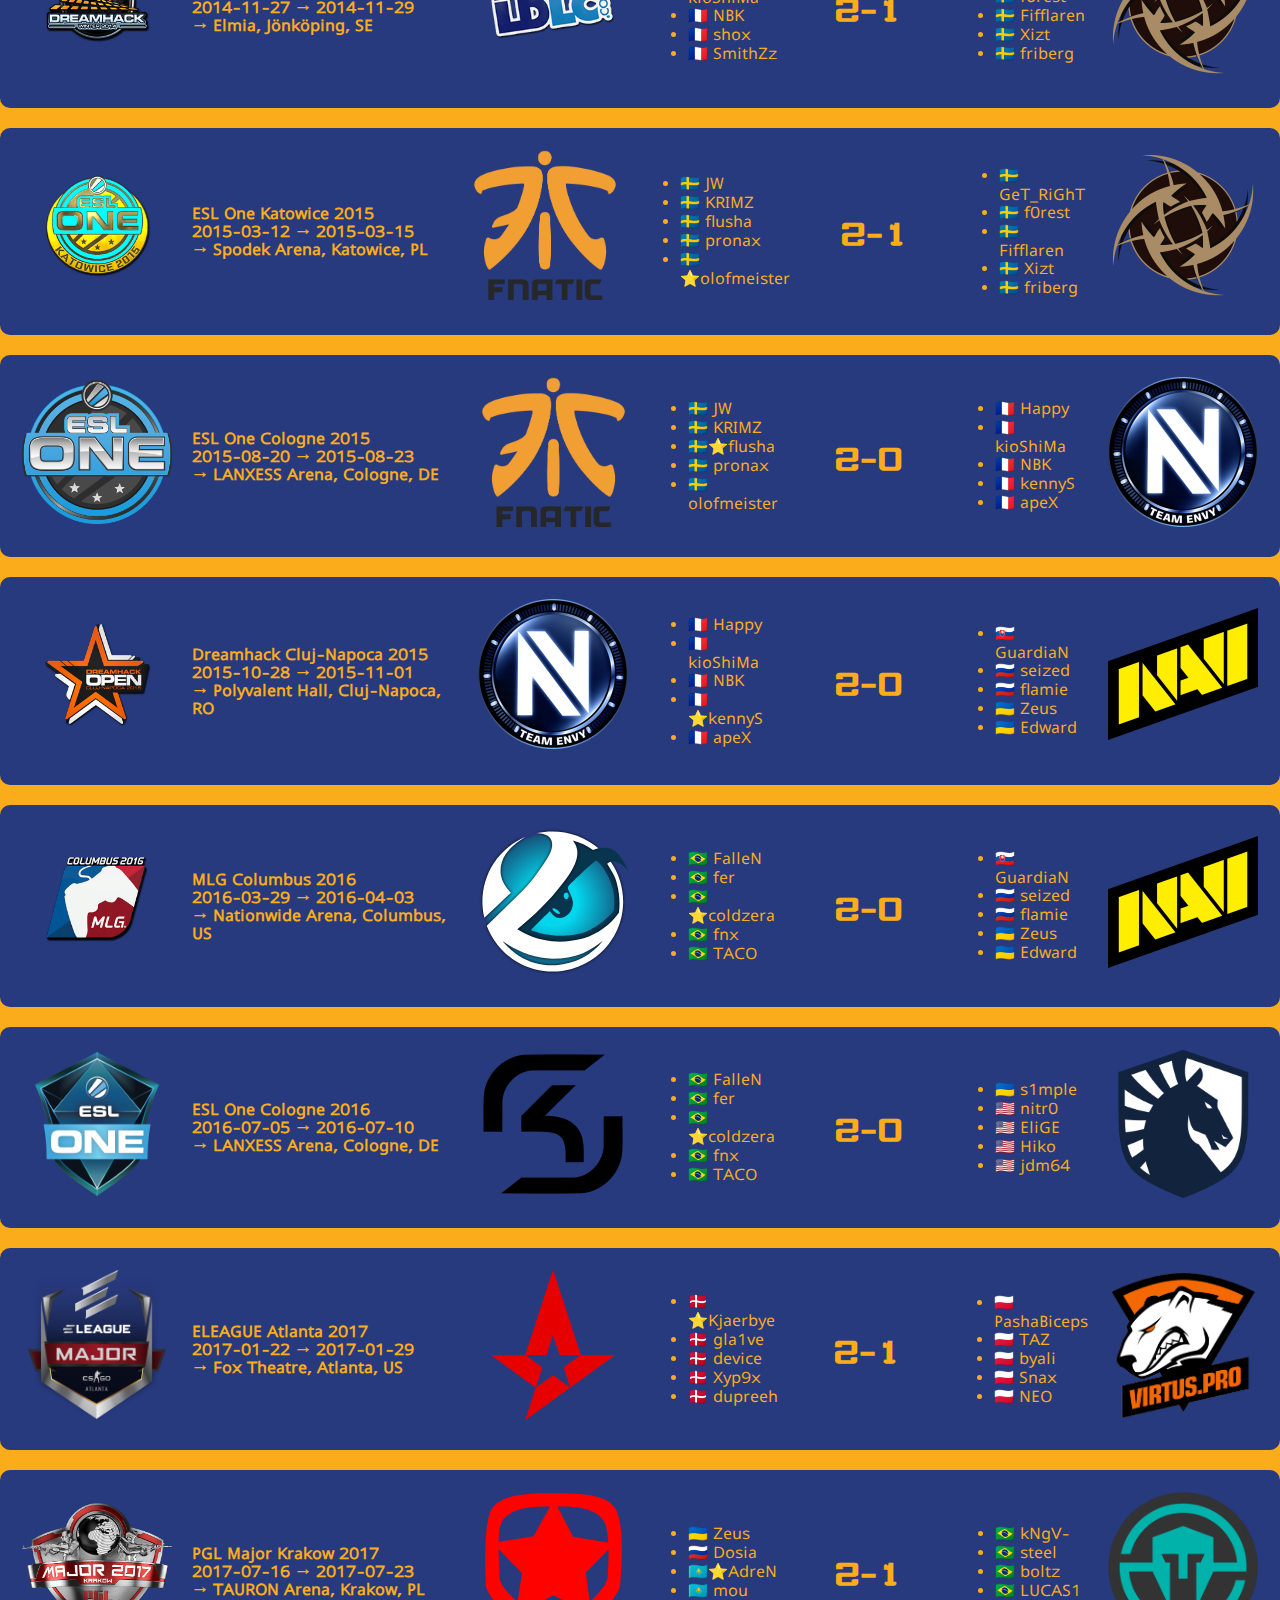
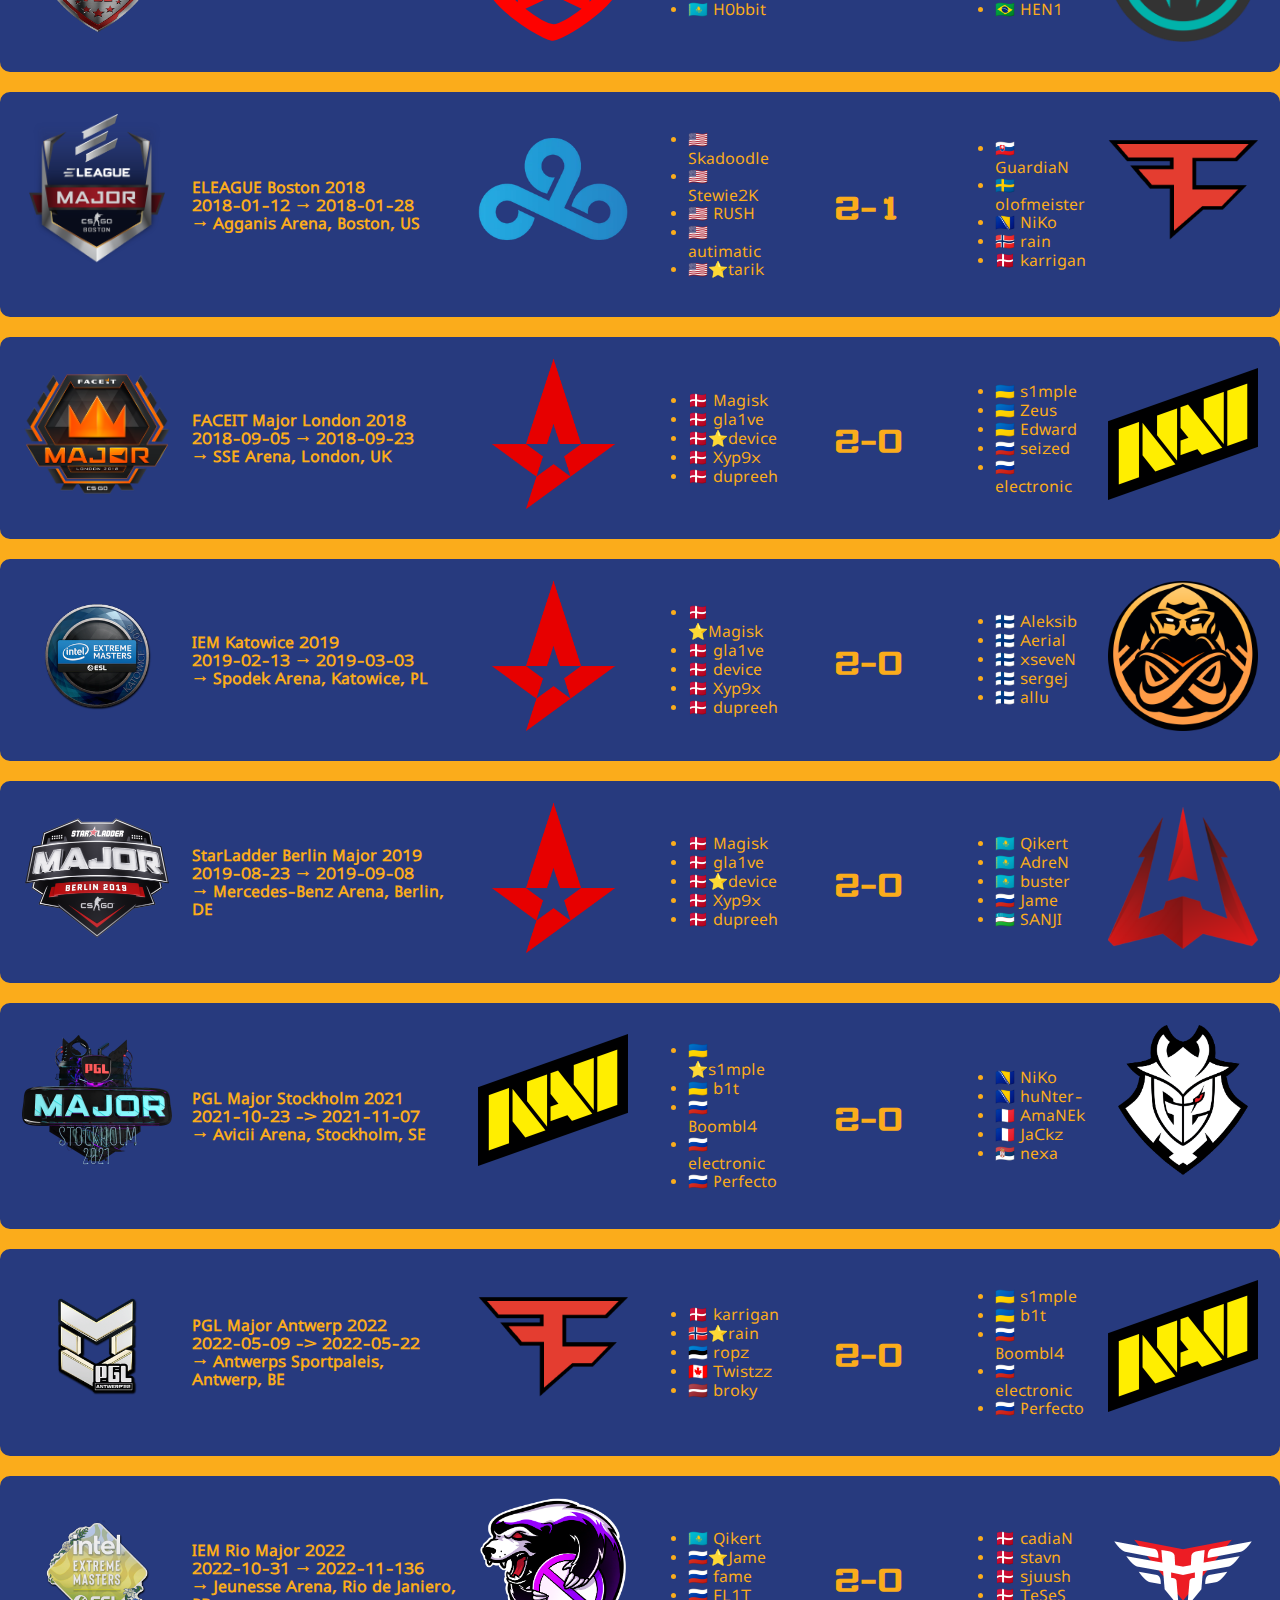
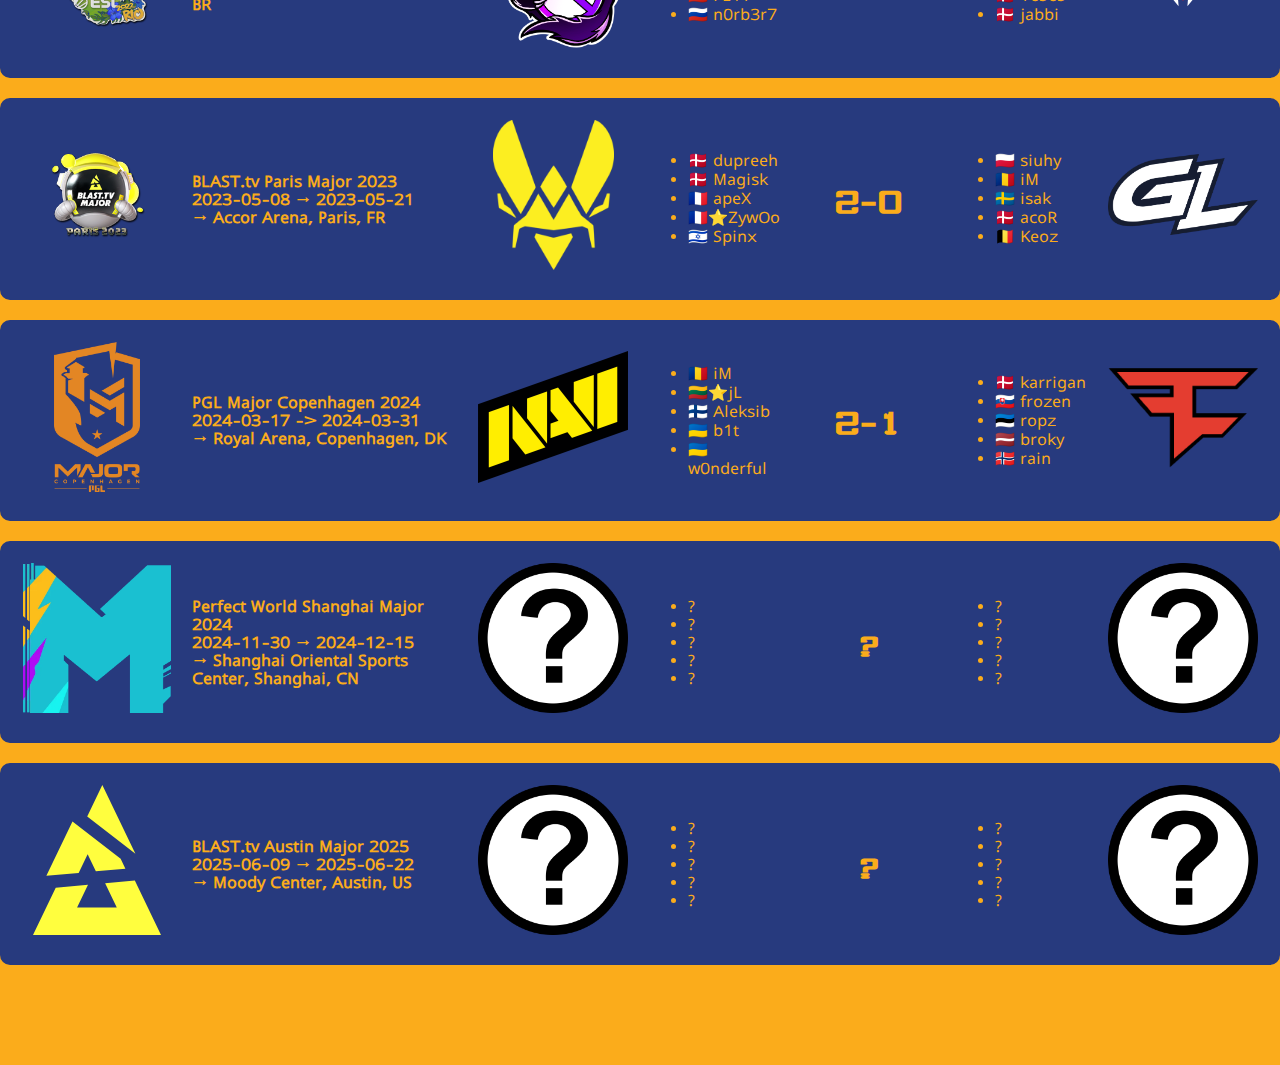
==== commit 2a9a6f67: "Updated Shanghai major venue and start date" ====
--- a/index.html
+++ b/index.html
@@ -686,7 +686,7 @@
                 <h4>BLAST.tv Paris Major 2023<br>2023-05-08 → 2023-05-21<br>→ Accor Arena, Paris, FR</h4>
             </div>
             <div class="team-1">
-                <img src="images/Team_Vitality_logo.svg">
+                <img src="images/vitality.png">
             </div>
             <div class="lineup">
                 <ul>
@@ -753,7 +753,7 @@
                 <img src="images/shanghai.webp">
             </div>
             <div class="info">
-                <h4>Perfect World Shanghai Major 2024<br>2024-12-01 → 2024-12-15<br>→ Shanghai Convention Centre, Shanghai, CN</h4>
+                <h4>Perfect World Shanghai Major 2024<br>2024-11-30 → 2024-12-15<br>→ Shanghai Oriental Sports Center, Shanghai, CN</h4>
             </div>
             <div class="team-1">
                 <img src="images/question.png">
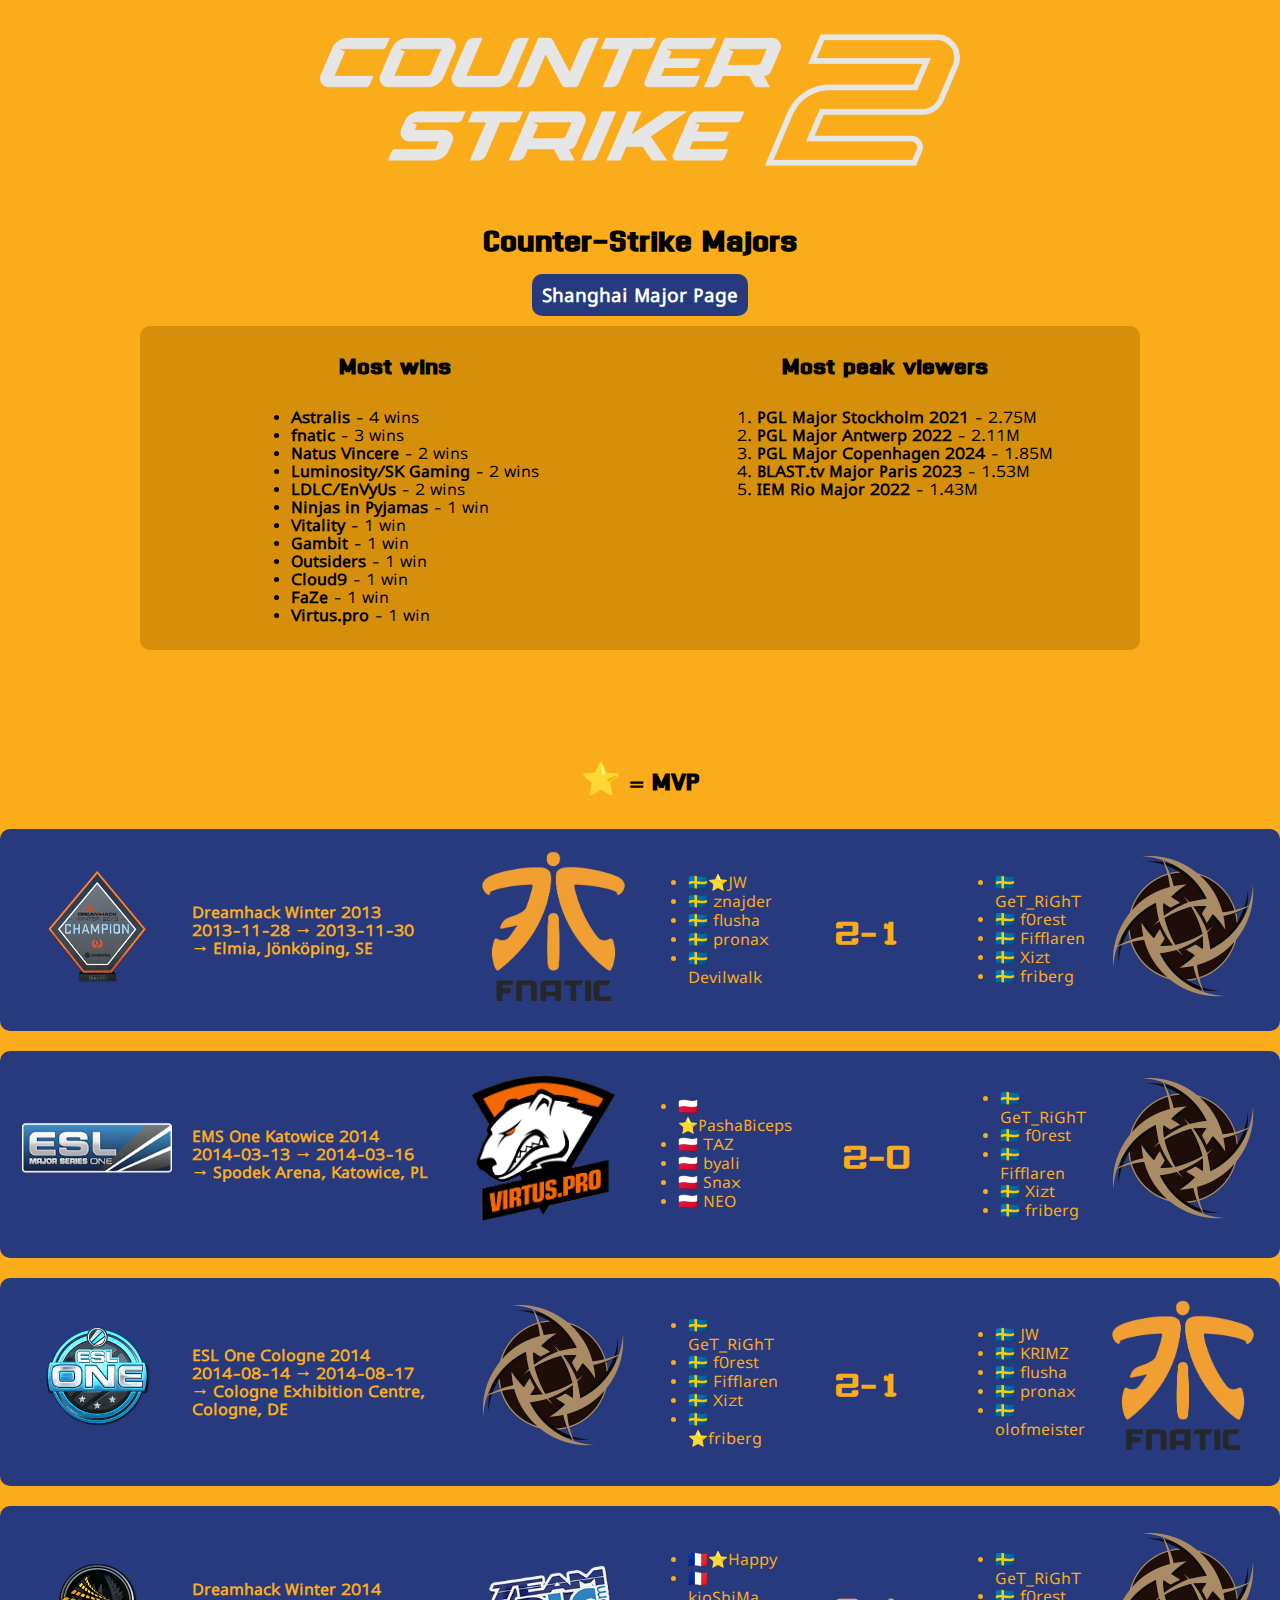
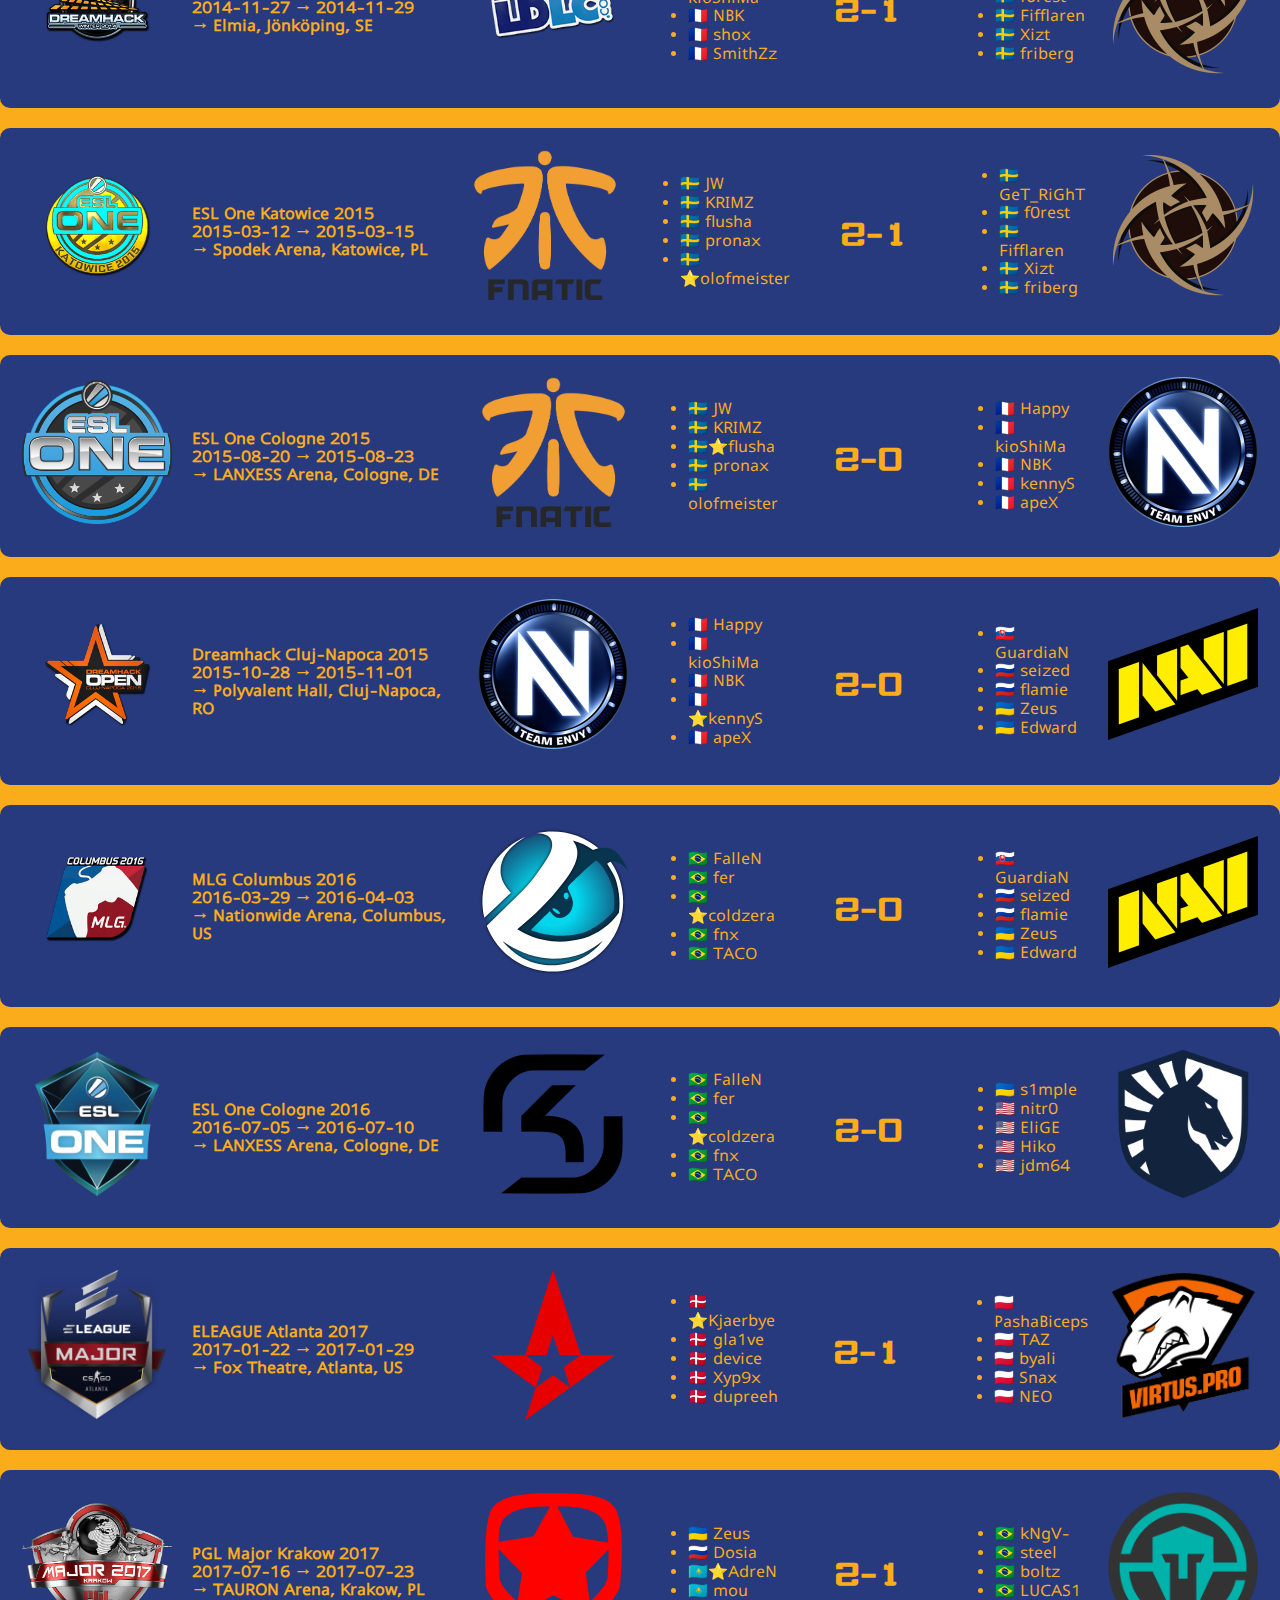
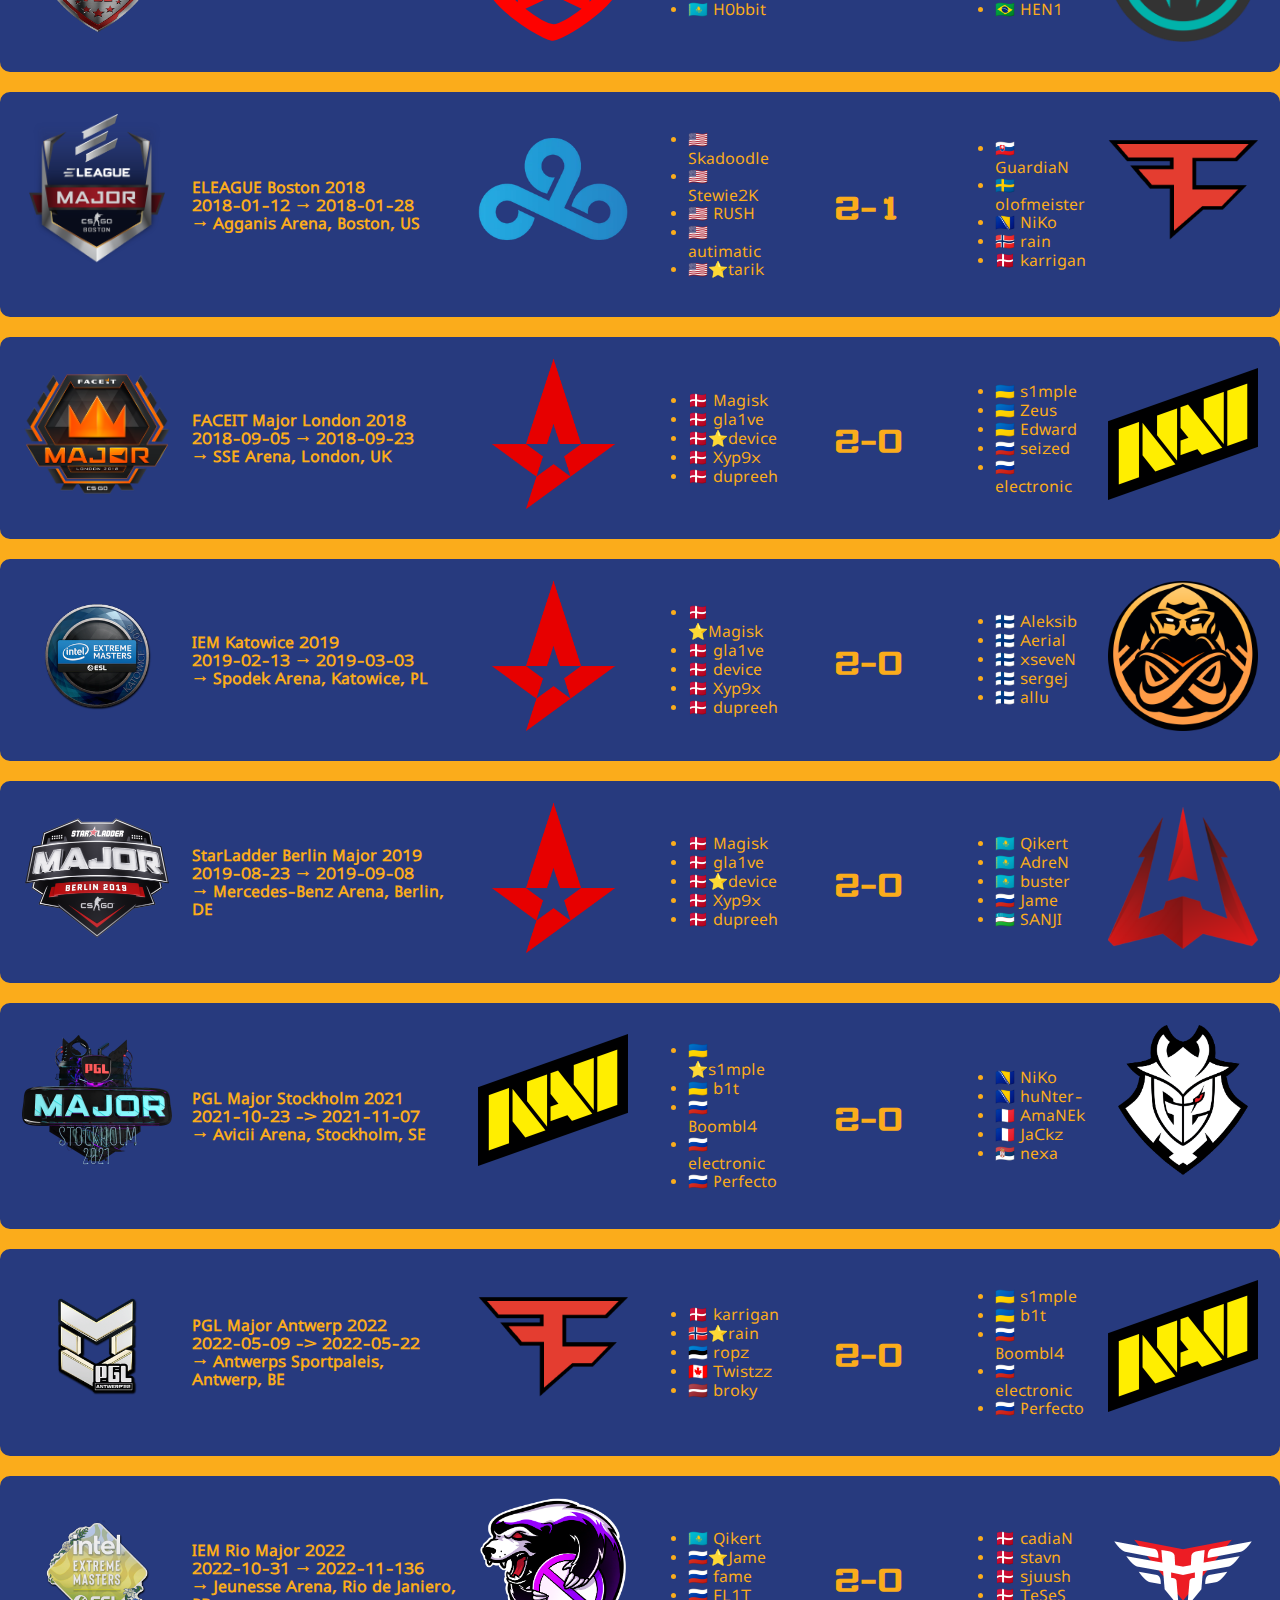
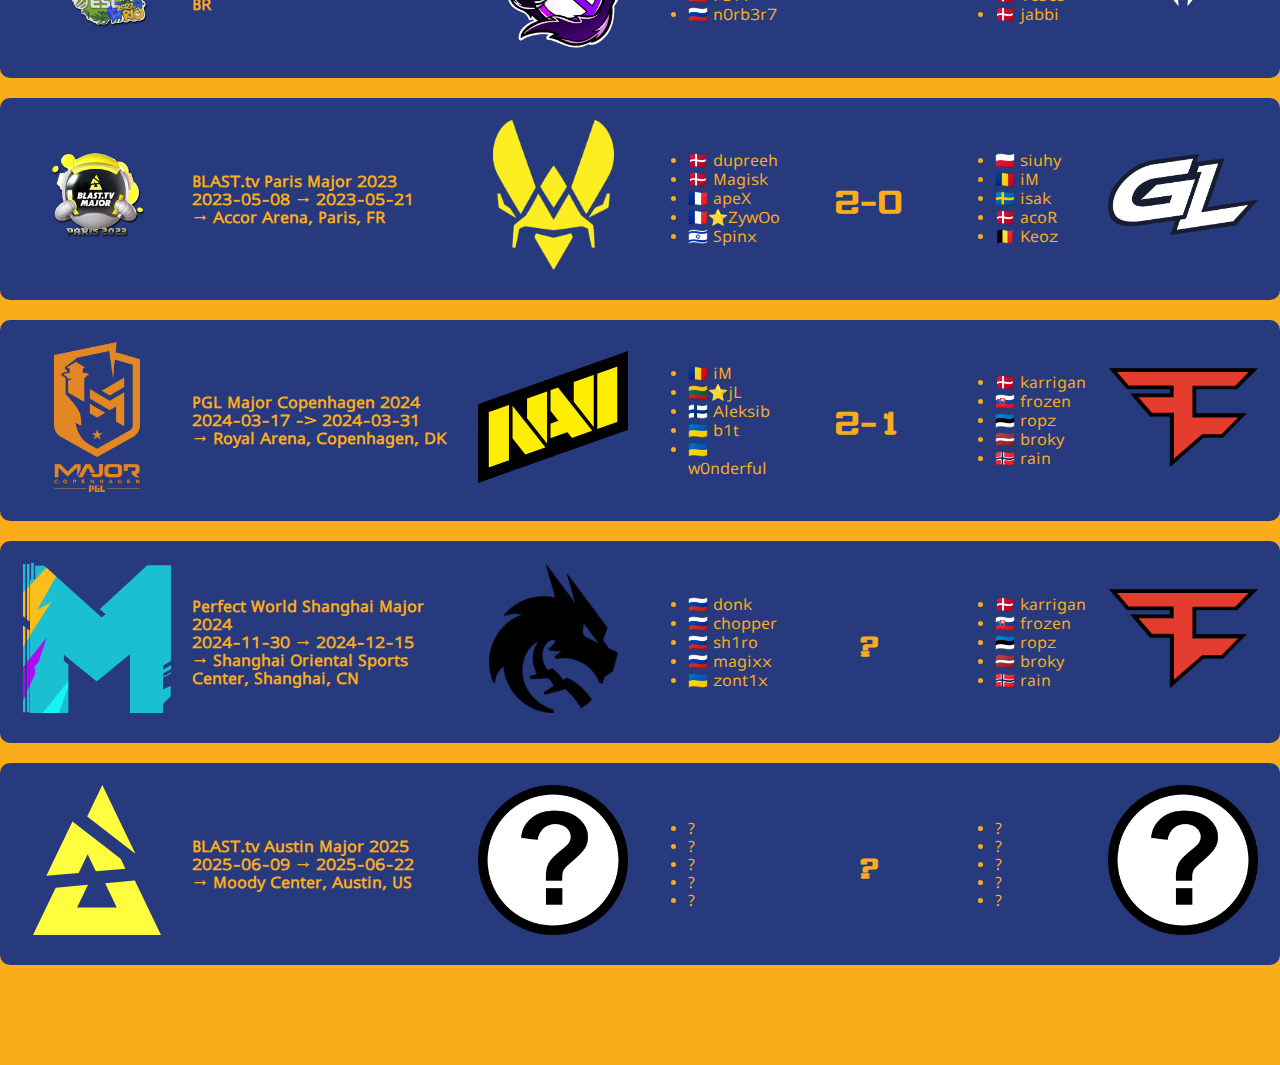
==== commit e3015a1c: "Semi final results" ====
--- a/index.html
+++ b/index.html
@@ -756,15 +756,15 @@
                 <h4>Perfect World Shanghai Major 2024<br>2024-11-30 → 2024-12-15<br>→ Shanghai Oriental Sports Center, Shanghai, CN</h4>
             </div>
             <div class="team-1">
-                <img src="images/question.png">
-            </div>
-            <div class="lineup">
-                <ul>
-                    <li>?</li>
-                    <li>?</li>
-                    <li>?</li>
-                    <li>?</li>
-                    <li>?</li>
+                <img src="images/spirit.png">
+            </div>
+            <div class="lineup">
+                <ul>
+                    <li>🇷🇺 donk</li>
+                    <li>🇷🇺 chopper</li>
+                    <li>🇷🇺 sh1ro</li>
+                    <li>🇷🇺 magixx</li>
+                    <li>🇺🇦 zont1x</li>
                 </ul>
             </div>
             <div class="result">
@@ -772,15 +772,15 @@
             </div>
             <div class="lineup">
                 <ul>
-                    <li>?</li>
-                    <li>?</li>
-                    <li>?</li>
-                    <li>?</li>
-                    <li>?</li>
-                </ul>
-            </div>
-            <div class="team-2">
-                <img src="images/question.png">
+                    <li>🇩🇰 karrigan</li>
+                    <li>🇸🇰 frozen</li>
+                    <li>🇪🇪 ropz</li>
+                    <li>🇱🇻 broky</li>
+                    <li>🇳🇴 rain</li>
+                </ul>
+            </div>
+            <div class="team-2">
+                <img src="images/faze.png">
             </div>
         </div>
         <div class="major">
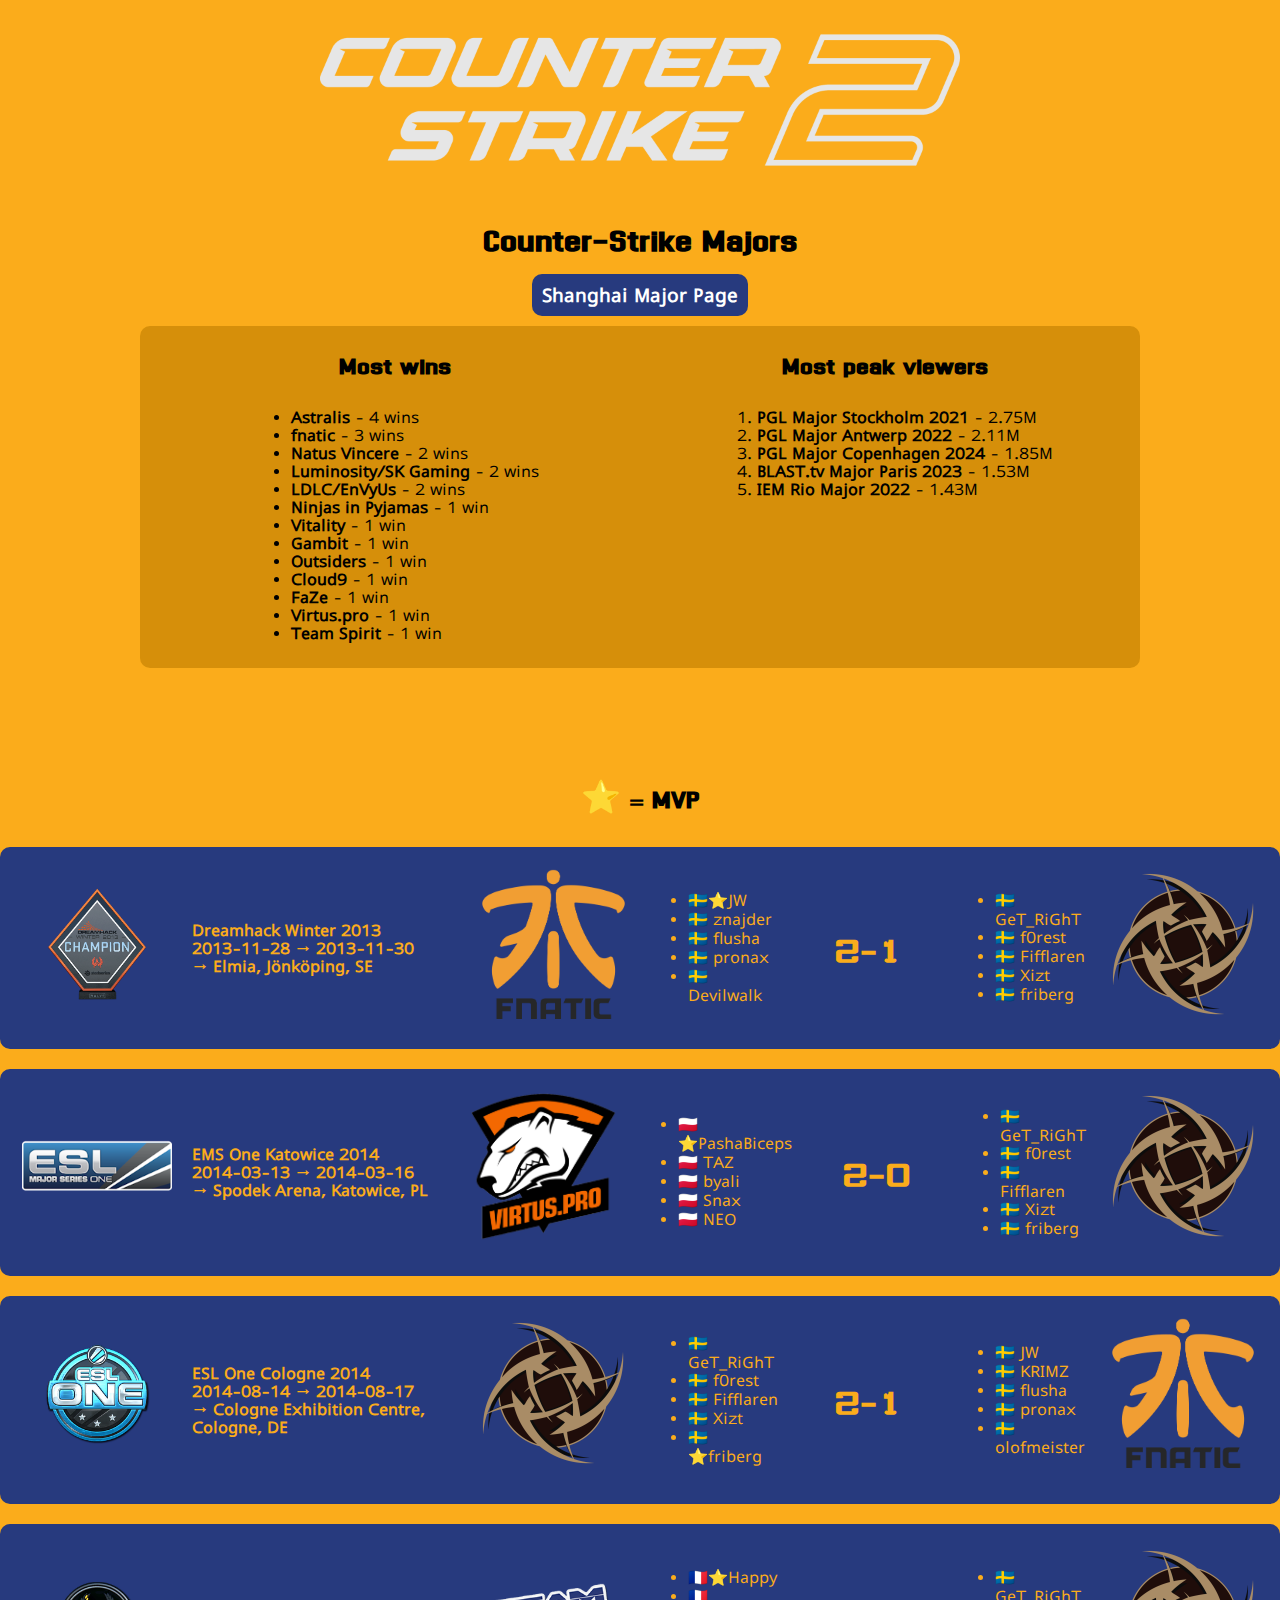
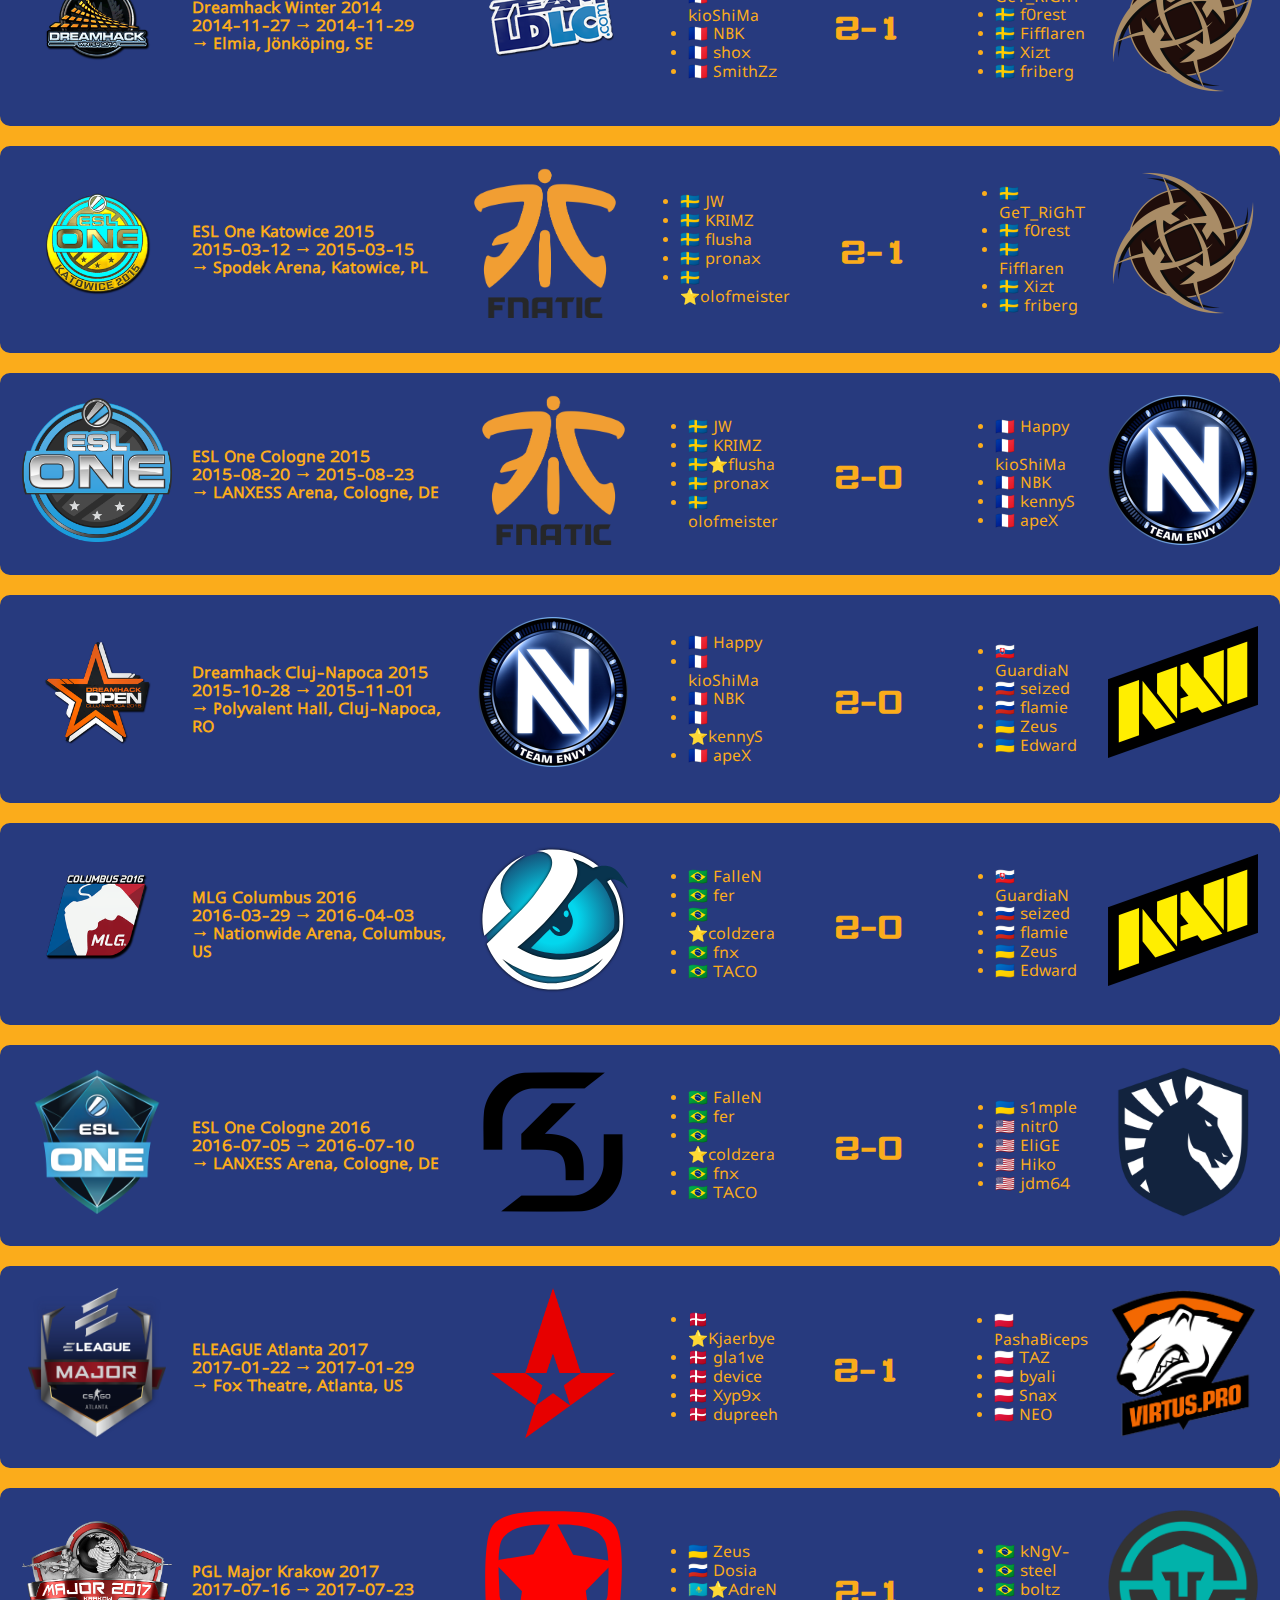
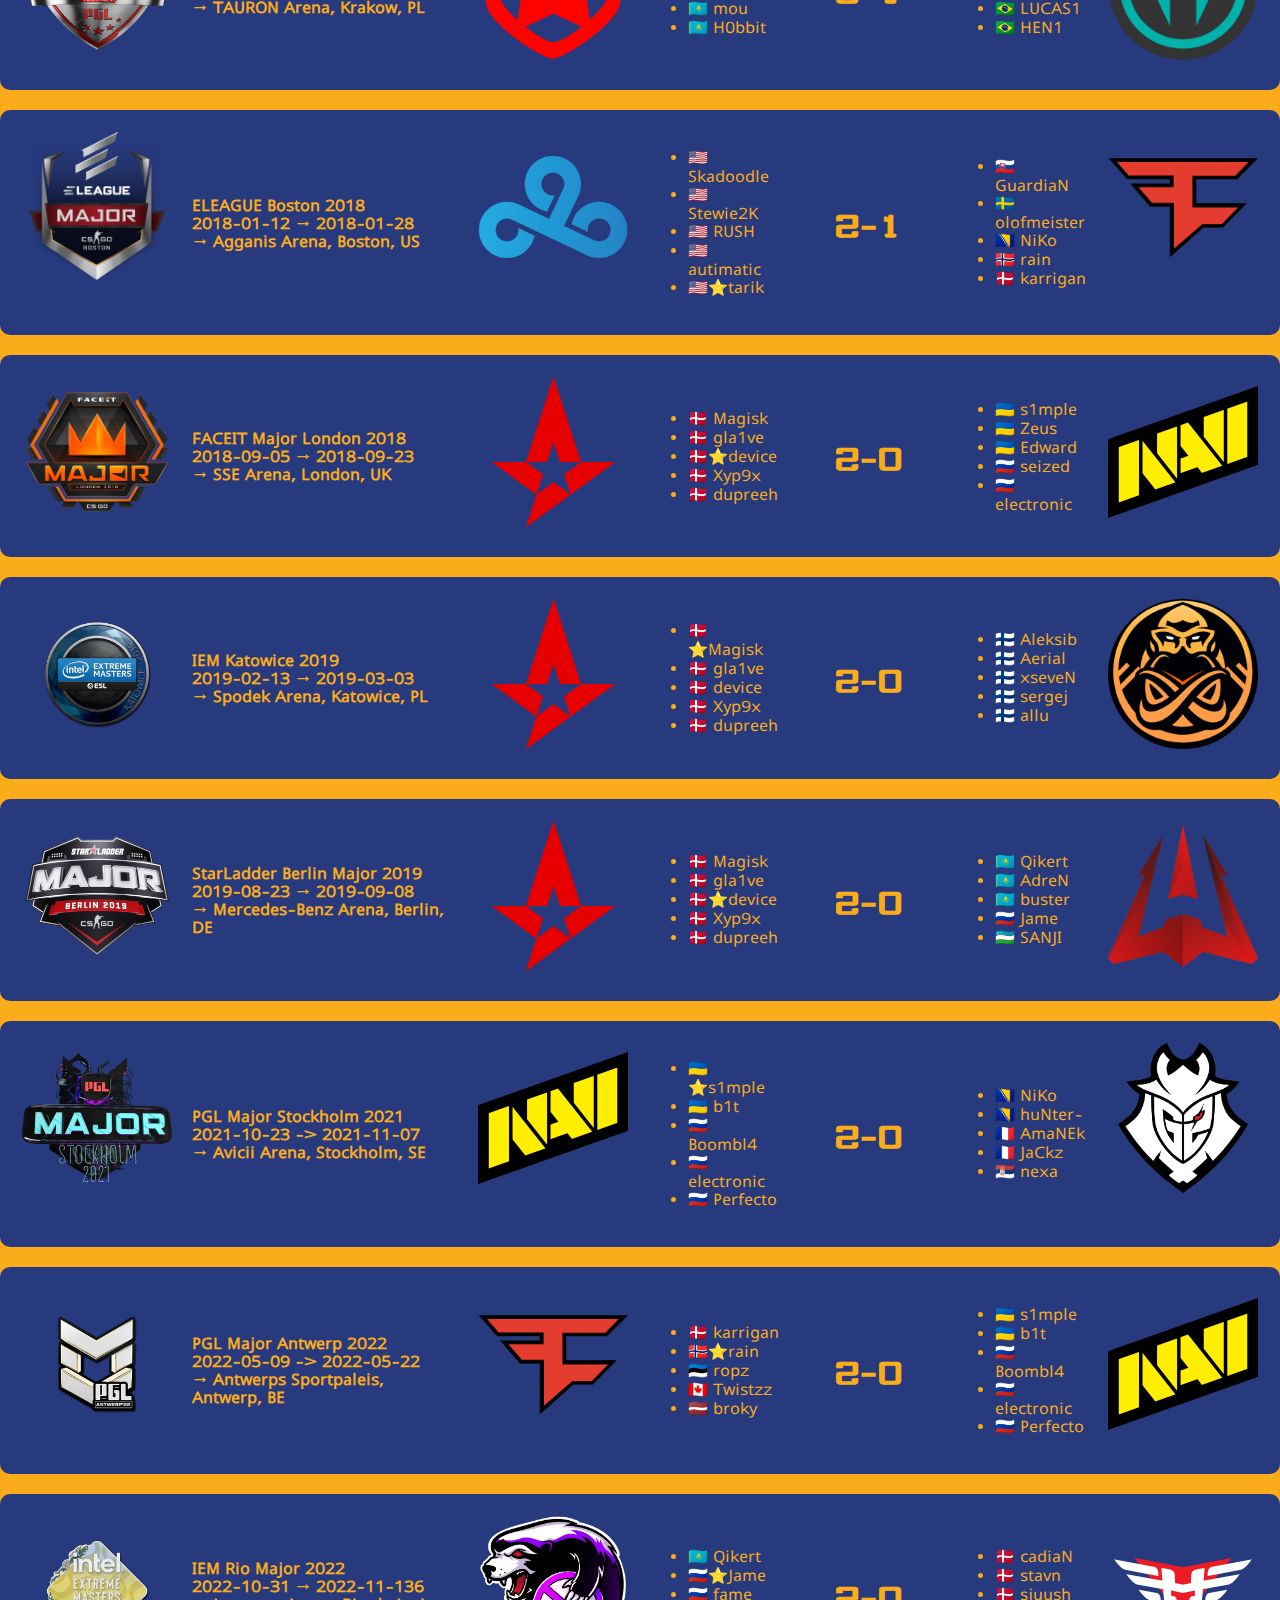
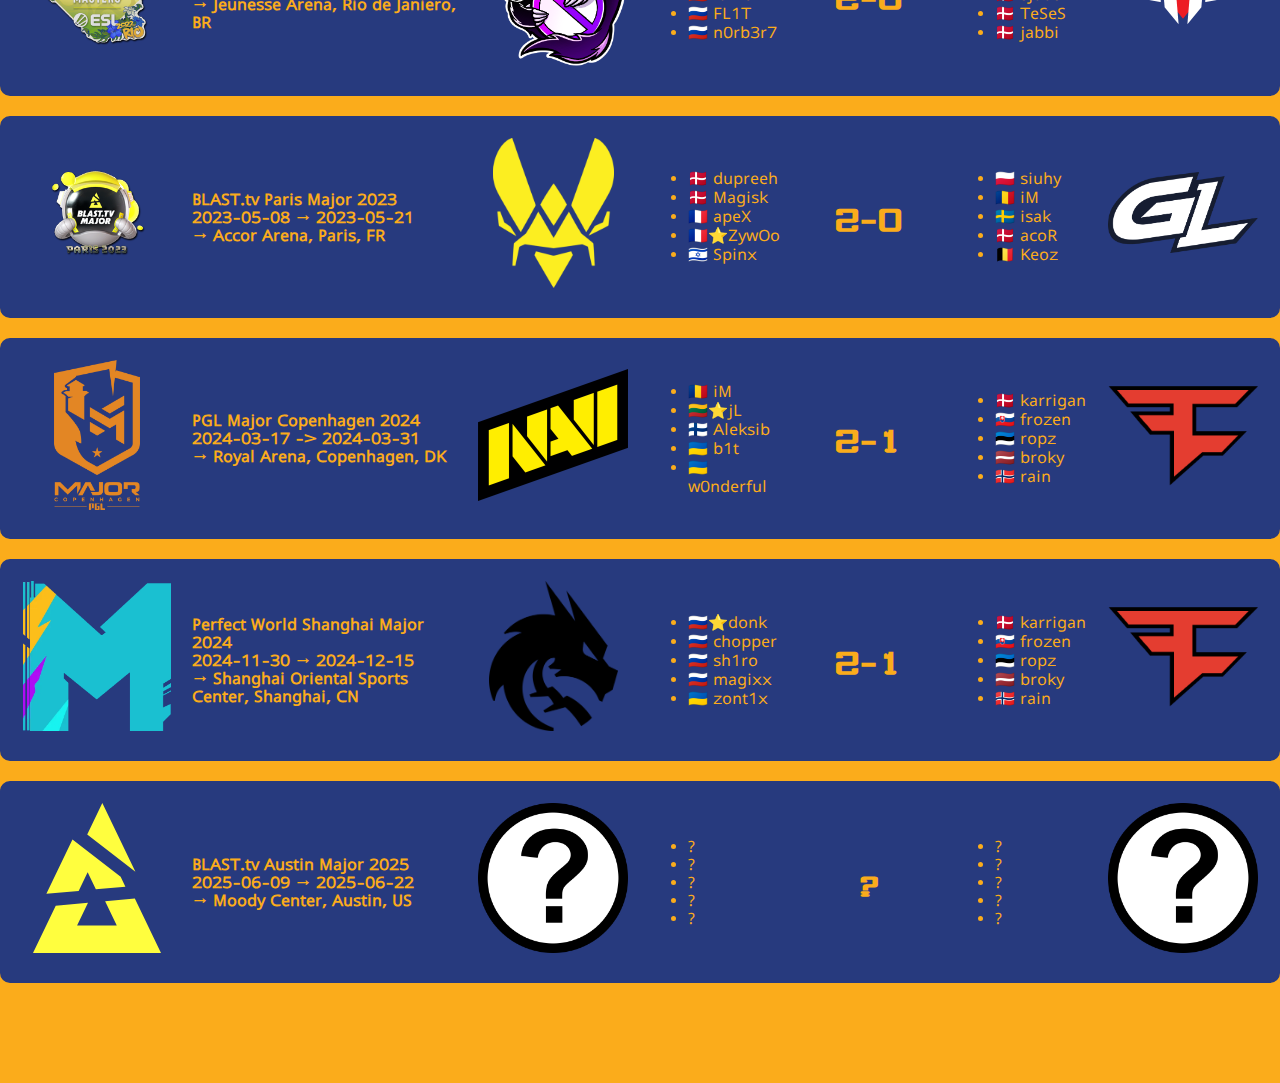
==== commit 66e749f2: "Champions: Final result" ====
--- a/index.html
+++ b/index.html
@@ -30,6 +30,7 @@
                     <li><b>Cloud9</b> - 1 win</li>
                     <li><b>FaZe</b> - 1 win</li>
                     <li><b>Virtus.pro</b> - 1 win</li>
+                    <li><b>Team Spirit</b> - 1 win</li>
                 </ul>
             </div>
         </div>
@@ -760,7 +761,7 @@
             </div>
             <div class="lineup">
                 <ul>
-                    <li>🇷🇺 donk</li>
+                    <li>🇷🇺⭐donk</li>
                     <li>🇷🇺 chopper</li>
                     <li>🇷🇺 sh1ro</li>
                     <li>🇷🇺 magixx</li>
@@ -768,7 +769,7 @@
                 </ul>
             </div>
             <div class="result">
-                <h3>?</h3>
+                <h3>2-1</h3>
             </div>
             <div class="lineup">
                 <ul>
